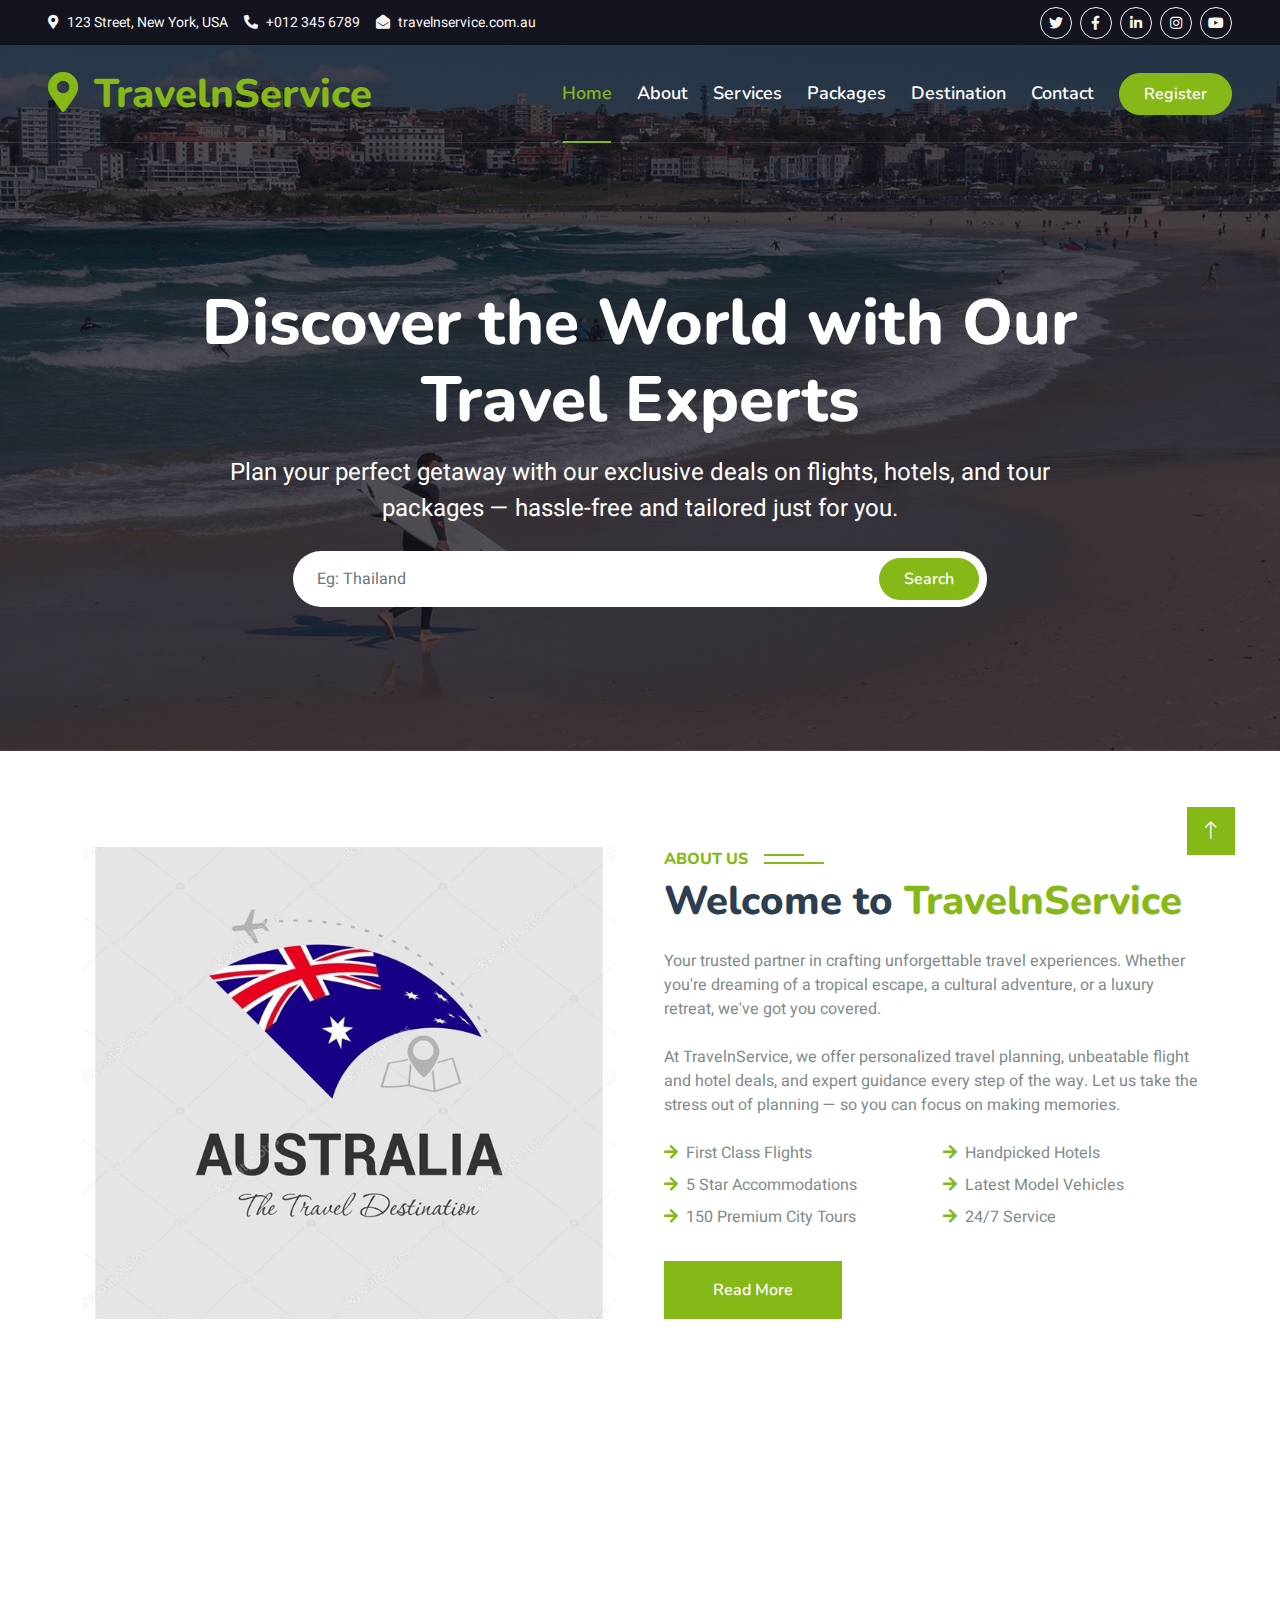
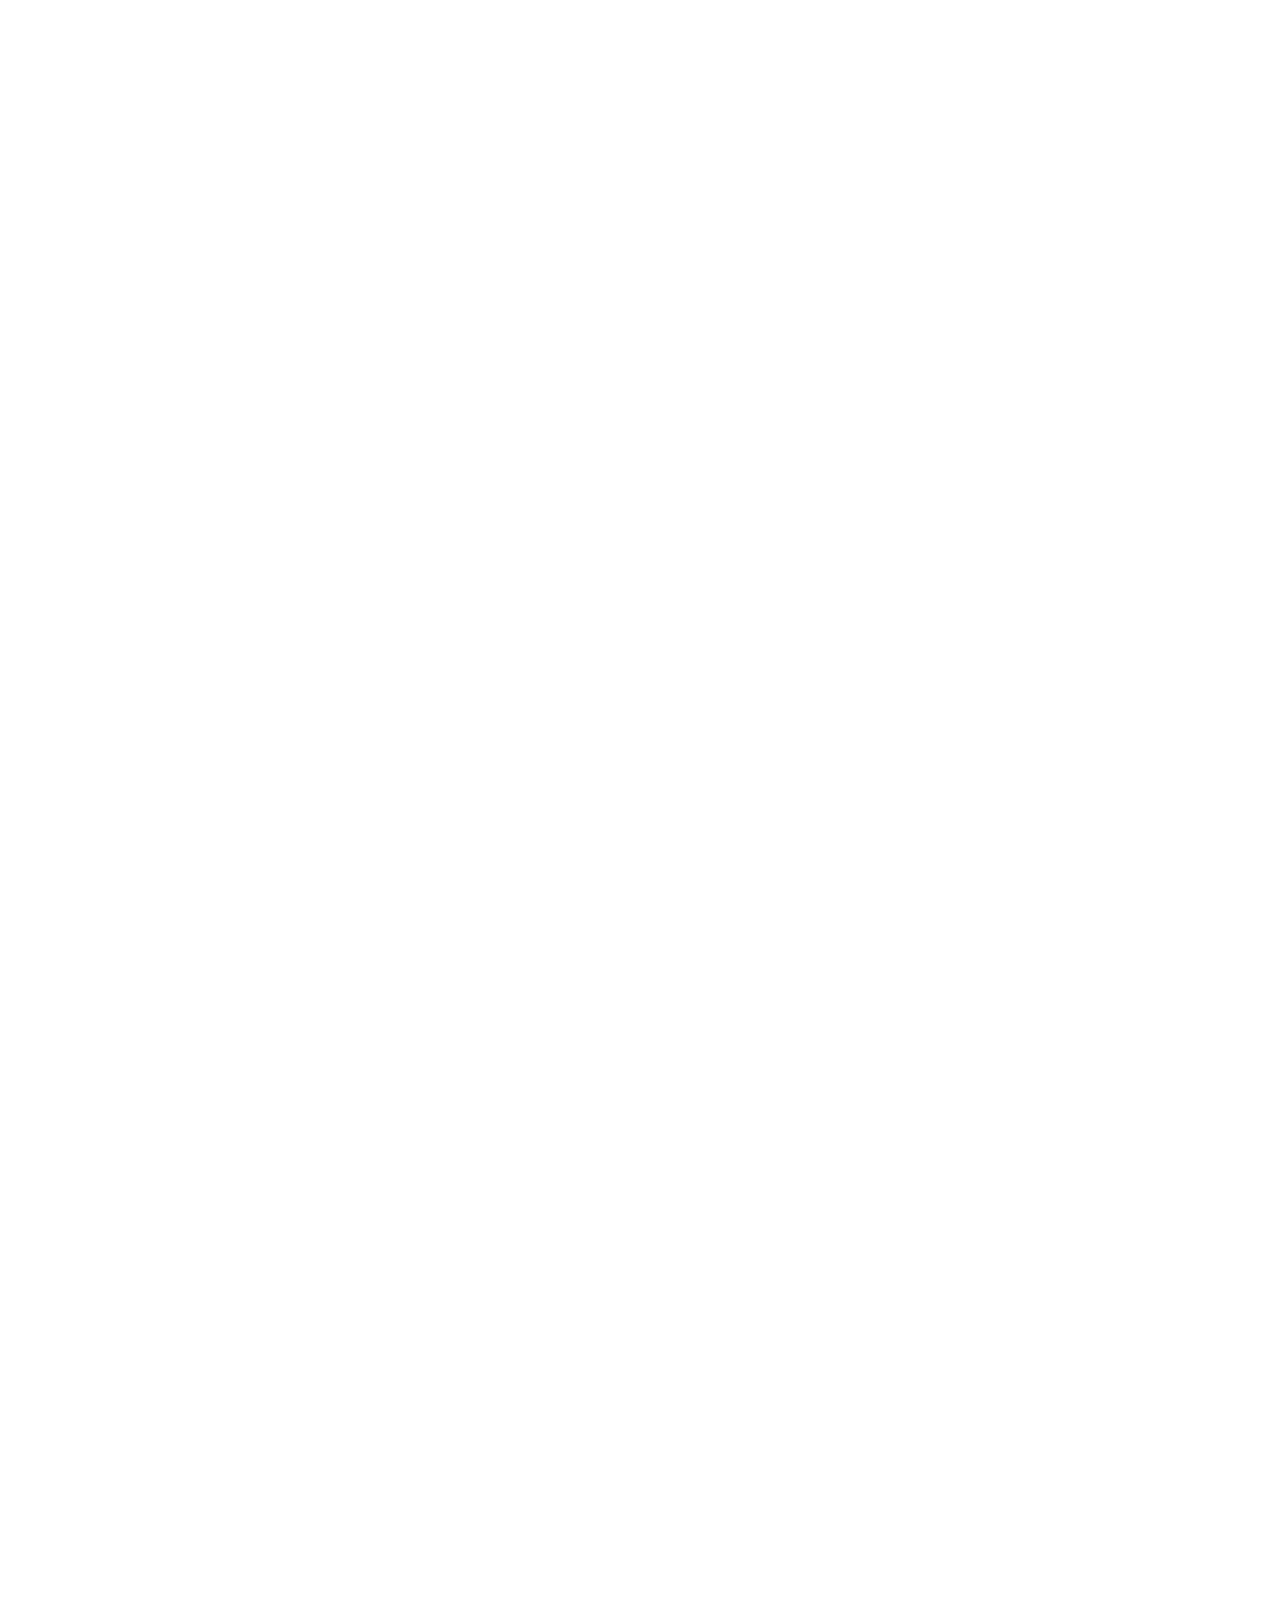
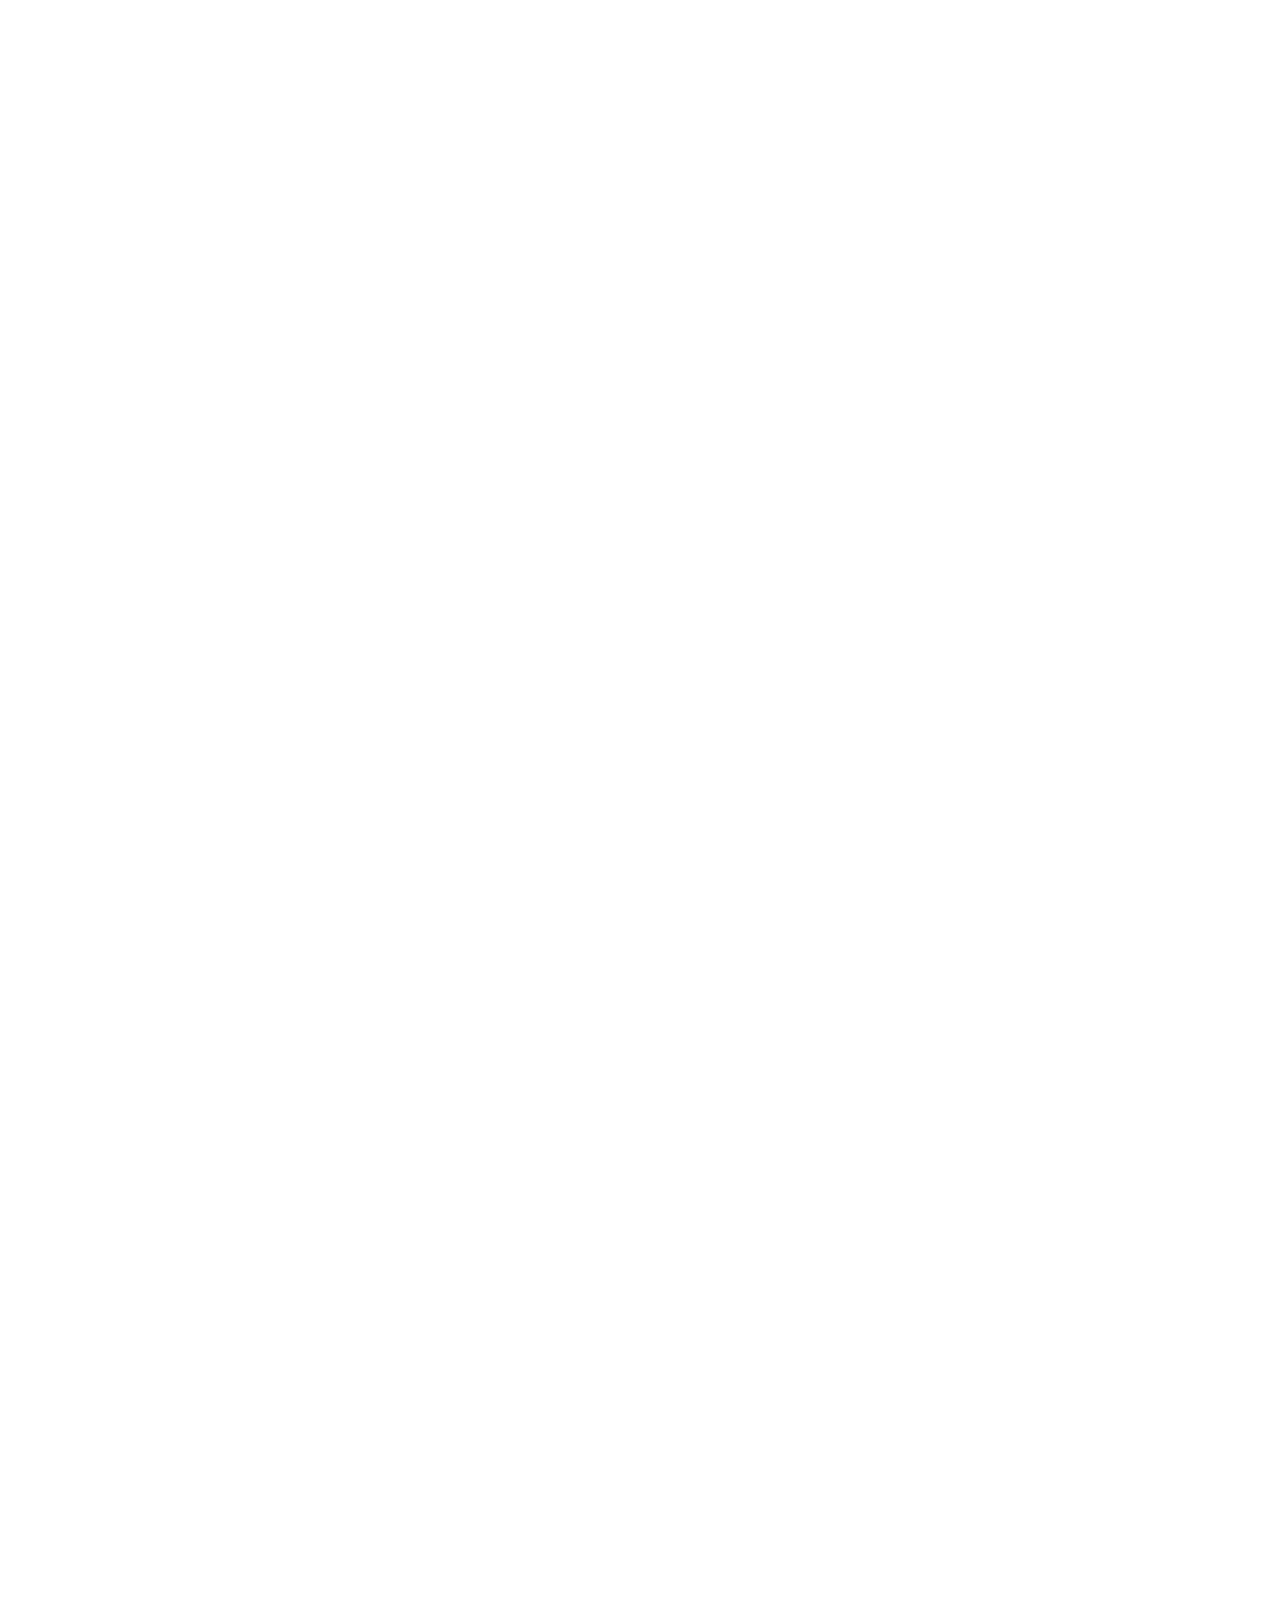
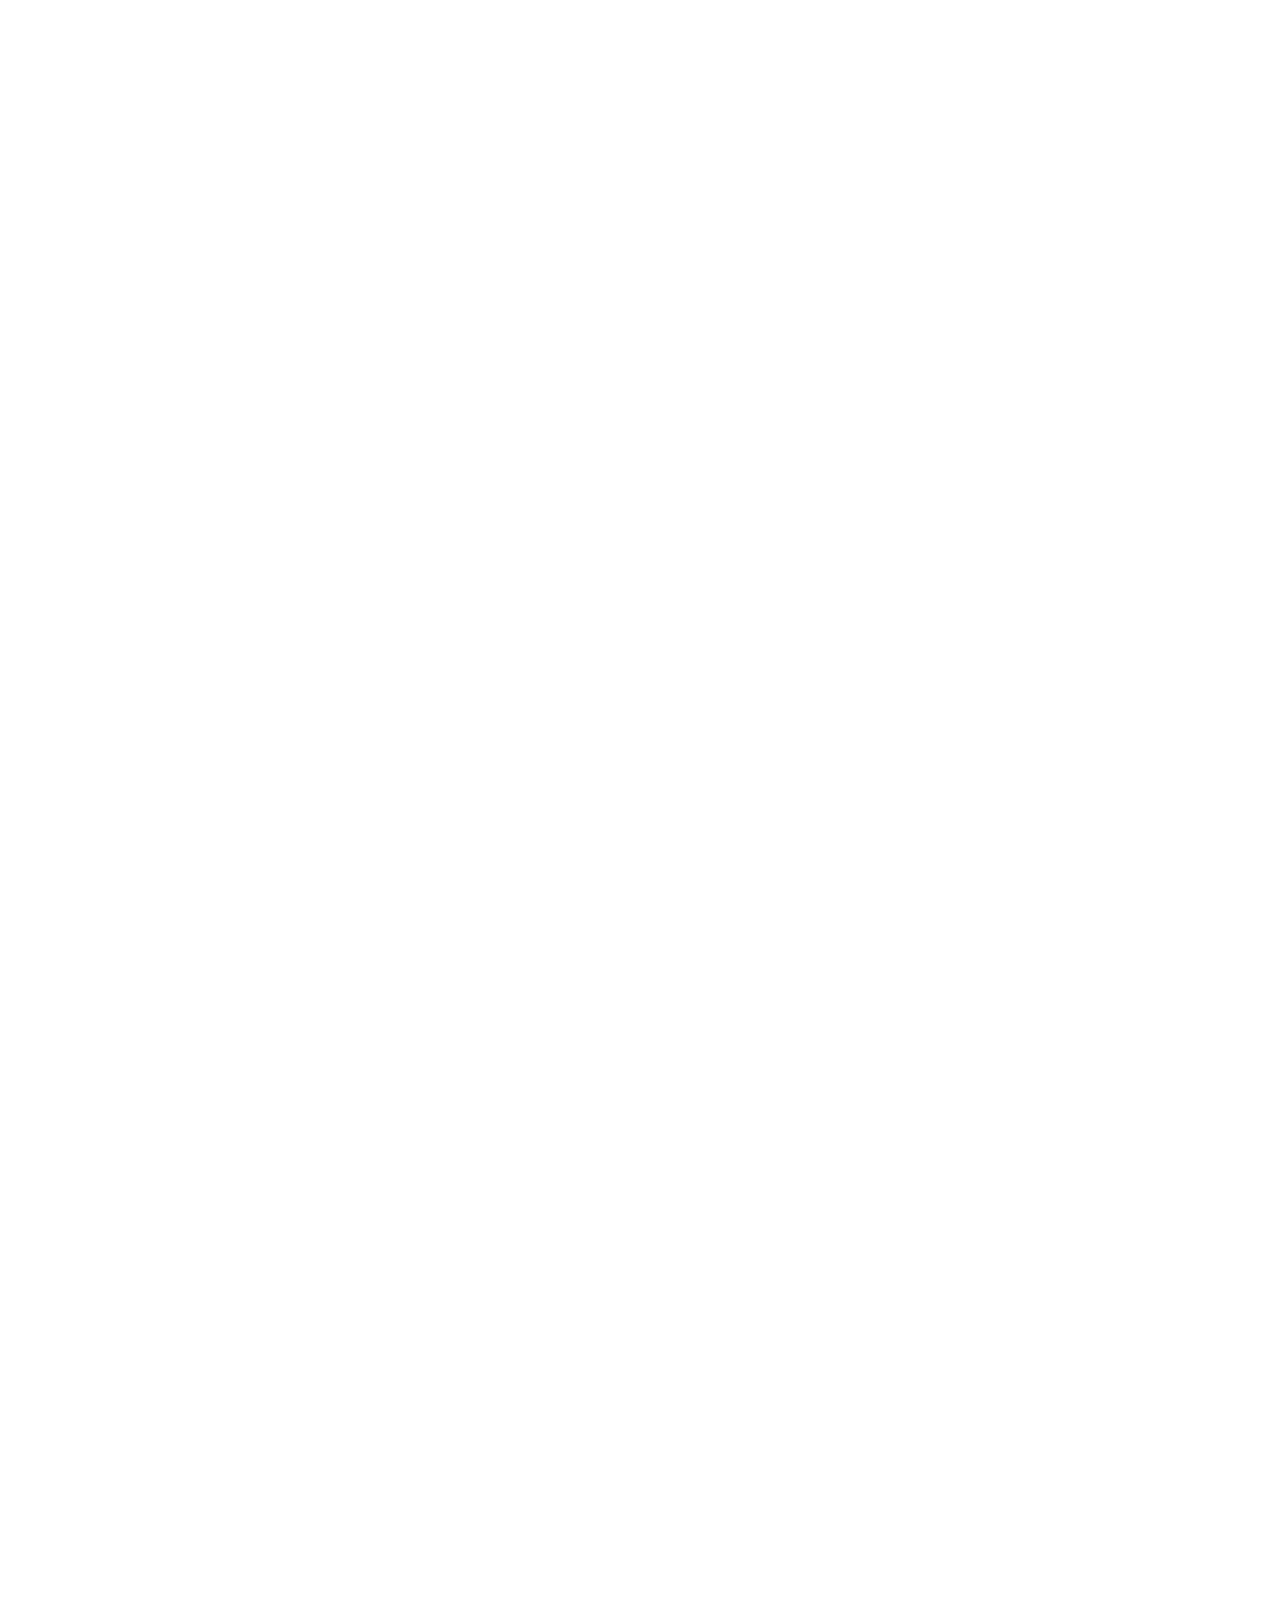
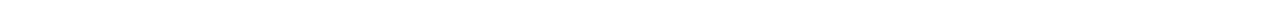
==== index.html @ d1fdcecc "cdode-starter" ====
<!DOCTYPE html>
<html lang="en">

<head>
    <meta charset="utf-8">
    <title>TravelnService - Travel Agency</title>
    <meta content="width=device-width, initial-scale=1.0" name="viewport">
    <meta content="" name="keywords">
    <meta content="" name="description">

    <!-- Favicon -->
    <link href="img/favicon.ico" rel="icon">

    <!-- Google Web Fonts -->
    <link rel="preconnect" href="https://fonts.googleapis.com">
    <link rel="preconnect" href="https://fonts.gstatic.com" crossorigin>
    <link href="https://fonts.googleapis.com/css2?family=Heebo:wght@400;500;600&family=Nunito:wght@600;700;800&display=swap" rel="stylesheet">

    <!-- Icon Font Stylesheet -->
    <link href="https://cdnjs.cloudflare.com/ajax/libs/font-awesome/5.10.0/css/all.min.css" rel="stylesheet">
    <link href="https://cdn.jsdelivr.net/npm/bootstrap-icons@1.4.1/font/bootstrap-icons.css" rel="stylesheet">

    <!-- Libraries Stylesheet -->
    <link href="lib/animate/animate.min.css" rel="stylesheet">
    <link href="lib/owlcarousel/assets/owl.carousel.min.css" rel="stylesheet">
    <link href="lib/tempusdominus/css/tempusdominus-bootstrap-4.min.css" rel="stylesheet" />

    <!-- Customized Bootstrap Stylesheet -->
    <link href="css/bootstrap.min.css" rel="stylesheet">

    <!-- Template Stylesheet -->
    <link href="css/style.css" rel="stylesheet">
</head>

<body>
    <!-- Spinner Start -->
    <div id="spinner" class="show bg-white position-fixed translate-middle w-100 vh-100 top-50 start-50 d-flex align-items-center justify-content-center">
        <div class="spinner-border text-primary" style="width: 3rem; height: 3rem;" role="status">
            <span class="sr-only">Loading...</span>
        </div>
    </div>
    <!-- Spinner End -->


    <!-- Topbar Start -->
    <div class="container-fluid bg-dark px-5 d-none d-lg-block">
        <div class="row gx-0">
            <div class="col-lg-8 text-center text-lg-start mb-2 mb-lg-0">
                <div class="d-inline-flex align-items-center" style="height: 45px;">
                    <small class="me-3 text-light"><i class="fa fa-map-marker-alt me-2"></i>123 Street, New York, USA</small>
                    <small class="me-3 text-light"><i class="fa fa-phone-alt me-2"></i>+012 345 6789</small>
                    <small class="text-light"><i class="fa fa-envelope-open me-2"></i>travelnservice.com.au</small>
                </div>
            </div>
            <div class="col-lg-4 text-center text-lg-end">
                <div class="d-inline-flex align-items-center" style="height: 45px;">
                    <a class="btn btn-sm btn-outline-light btn-sm-square rounded-circle me-2" href=""><i class="fab fa-twitter fw-normal"></i></a>
                    <a class="btn btn-sm btn-outline-light btn-sm-square rounded-circle me-2" href=""><i class="fab fa-facebook-f fw-normal"></i></a>
                    <a class="btn btn-sm btn-outline-light btn-sm-square rounded-circle me-2" href=""><i class="fab fa-linkedin-in fw-normal"></i></a>
                    <a class="btn btn-sm btn-outline-light btn-sm-square rounded-circle me-2" href=""><i class="fab fa-instagram fw-normal"></i></a>
                    <a class="btn btn-sm btn-outline-light btn-sm-square rounded-circle" href=""><i class="fab fa-youtube fw-normal"></i></a>
                </div>
            </div>
        </div>
    </div>
    <!-- Topbar End -->


    <!-- Navbar & Hero Start -->
    <div class="container-fluid position-relative p-0">
        <nav class="navbar navbar-expand-lg navbar-light px-4 px-lg-5 py-3 py-lg-0">
            <a href="" class="navbar-brand p-0">
                <h1 class="text-primary m-0"><i class="fa fa-map-marker-alt me-3"></i>TravelnService</h1>
                <!-- <img src="img/logo.png" alt="Logo"> -->
            </a>
            <button class="navbar-toggler" type="button" data-bs-toggle="collapse" data-bs-target="#navbarCollapse">
                <span class="fa fa-bars"></span>
            </button>
            <div class="collapse navbar-collapse" id="navbarCollapse">
                <div class="navbar-nav ms-auto py-0">
                    <a href="index.html" class="nav-item nav-link active">Home</a>
                    <a href="about.html" class="nav-item nav-link">About</a>
                    <a href="service.html" class="nav-item nav-link">Services</a>
                    <a href="package.html" class="nav-item nav-link">Packages</a>
                    <a href="destination.html" class="nav-item nav-link">Destination</a>


                    <!-- <div class="nav-item dropdown">
                        <a href="#" class="nav-link dropdown-toggle" data-bs-toggle="dropdown">Pages</a>
                        <div class="dropdown-menu m-0">
                            <a href="destination.html" class="dropdown-item">Destination</a>
                            <a href="booking.html" class="dropdown-item">Booking</a>
                            <a href="team.html" class="dropdown-item">Travel Guides</a>
                            <a href="testimonial.html" class="dropdown-item">Testimonial</a>
                            <a href="404.html" class="dropdown-item">404 Page</a>
                        </div>
                    </div> -->
                    <a href="contact.html" class="nav-item nav-link">Contact</a>
                </div>
                <a href="" class="btn btn-primary rounded-pill py-2 px-4">Register</a>
            </div>
        </nav>

        <div class="container-fluid bg-primary py-5 mb-5 hero-header">
            <div class="container py-5">
                <div class="row justify-content-center py-5">
                    <div class="col-lg-10 pt-lg-5 mt-lg-5 text-center">
                        <h1 class="display-3 text-white mb-3 animated slideInDown">Discover the World with Our Travel Experts</h1>
                        <p class="fs-4 text-white mb-4 animated slideInDown">Plan your perfect getaway with our exclusive deals on flights, hotels, and tour packages — hassle-free and tailored just for you.</p>
                        <div class="position-relative w-75 mx-auto animated slideInDown">
                            <input class="form-control border-0 rounded-pill w-100 py-3 ps-4 pe-5" type="text" placeholder="Eg: Thailand">
                            <button type="button" class="btn btn-primary rounded-pill py-2 px-4 position-absolute top-0 end-0 me-2" style="margin-top: 7px;">Search</button>
                        </div>
                    </div>
                </div>
            </div>
        </div>
    </div>
    <!-- Navbar & Hero End -->


    <!-- About Start -->
    <div class="container-xxl py-5">
        <div class="container">
            <div class="row g-5">
                <div class="col-lg-6 wow fadeInUp" data-wow-delay="0.1s" style="min-height: 400px;">
                    <div class="position-relative h-100">
                        <img class="img-fluid position-absolute w-100 h-100" src="img/about.jpg" alt="" style="object-fit: cover;">
                    </div>
                </div>
                <div class="col-lg-6 wow fadeInUp" data-wow-delay="0.3s">
                    <h6 class="section-title bg-white text-start text-primary pe-3">About Us</h6>
                    <h1 class="mb-4">Welcome to <span class="text-primary">TravelnService</span></h1>
                    <p class="mb-4">Your trusted partner in crafting unforgettable travel experiences. Whether you're dreaming of a tropical escape, a cultural adventure, or a luxury retreat, we've got you covered.</p>
                    <p class="mb-4">At TravelnService, we offer personalized travel planning, unbeatable flight and hotel deals, and expert guidance every step of the way. Let us take the stress out of planning — so you can focus on making memories.</p>
                    <div class="row gy-2 gx-4 mb-4">
                        <div class="col-sm-6">
                            <p class="mb-0"><i class="fa fa-arrow-right text-primary me-2"></i>First Class Flights</p>
                        </div>
                        <div class="col-sm-6">
                            <p class="mb-0"><i class="fa fa-arrow-right text-primary me-2"></i>Handpicked Hotels</p>
                        </div>
                        <div class="col-sm-6">
                            <p class="mb-0"><i class="fa fa-arrow-right text-primary me-2"></i>5 Star Accommodations</p>
                        </div>
                        <div class="col-sm-6">
                            <p class="mb-0"><i class="fa fa-arrow-right text-primary me-2"></i>Latest Model Vehicles</p>
                        </div>
                        <div class="col-sm-6">
                            <p class="mb-0"><i class="fa fa-arrow-right text-primary me-2"></i>150 Premium City Tours</p>
                        </div>
                        <div class="col-sm-6">
                            <p class="mb-0"><i class="fa fa-arrow-right text-primary me-2"></i>24/7 Service</p>
                        </div>
                    </div>
                    <a class="btn btn-primary py-3 px-5 mt-2" href="">Read More</a>
                </div>
            </div>
        </div>
    </div>
    <!-- About End -->


    <!-- Service Start -->
    <!-- Service Start -->
<div class="container-xxl py-5">
    <div class="container">
        <div class="text-center wow fadeInUp" data-wow-delay="0.1s">
            <h6 class="section-title bg-white text-center text-primary px-3">Services</h6>
            <h1 class="mb-5">Explore Australia With Us</h1>
        </div>
        <div class="row g-4">
            <div class="col-lg-3 col-sm-6 wow fadeInUp" data-wow-delay="0.1s">
                <div class="service-item rounded pt-3">
                    <div class="p-4">
                        <i class="fa fa-3x fa-map-marker-alt text-primary mb-4"></i>
                        <h5>Australia-Wide Tours</h5>
                        <p>From Sydney to the Outback, explore top Australian attractions with our curated tour packages.</p>
                    </div>
                </div>
            </div>
            <div class="col-lg-3 col-sm-6 wow fadeInUp" data-wow-delay="0.3s">
                <div class="service-item rounded pt-3">
                    <div class="p-4">
                        <i class="fa fa-3x fa-hotel text-primary mb-4"></i>
                        <h5>Hotel Bookings</h5>
                        <p>Book top-rated stays in major cities and scenic regions across Australia at great prices.</p>
                    </div>
                </div>
            </div>
            <div class="col-lg-3 col-sm-6 wow fadeInUp" data-wow-delay="0.5s">
                <div class="service-item rounded pt-3">
                    <div class="p-4">
                        <i class="fa fa-3x fa-user text-primary mb-4"></i>
                        <h5>Local Travel Guides</h5>
                        <p>Get insider tips and discover hidden gems with our friendly and knowledgeable Aussie guides.</p>
                    </div>
                </div>
            </div>
            <div class="col-lg-3 col-sm-6 wow fadeInUp" data-wow-delay="0.7s">
                <div class="service-item rounded pt-3">
                    <div class="p-4">
                        <i class="fa fa-3x fa-calendar-alt text-primary mb-4"></i>
                        <h5>Event & Festival Access</h5>
                        <p>Experience events like Vivid Sydney, Australian Open & local festivals with exclusive access.</p>
                    </div>
                </div>
            </div>
            <div class="col-lg-3 col-sm-6 wow fadeInUp" data-wow-delay="0.1s">
                <div class="service-item rounded pt-3">
                    <div class="p-4">
                        <i class="fa fa-3x fa-plane text-primary mb-4"></i>
                        <h5>Domestic Flights</h5>
                        <p>We help you book affordable and fast flights between Australian cities and regions.</p>
                    </div>
                </div>
            </div>
            <div class="col-lg-3 col-sm-6 wow fadeInUp" data-wow-delay="0.3s">
                <div class="service-item rounded pt-3">
                    <div class="p-4">
                        <i class="fa fa-3x fa-car text-primary mb-4"></i>
                        <h5>Car & Camper Rentals</h5>
                        <p>Hit the road with reliable vehicle rentals—ideal for exploring the Great Ocean Road or Red Centre.</p>
                    </div>
                </div>
            </div>
            <div class="col-lg-3 col-sm-6 wow fadeInUp" data-wow-delay="0.5s">
                <div class="service-item rounded pt-3">
                    <div class="p-4">
                        <i class="fa fa-3x fa-umbrella-beach text-primary mb-4"></i>
                        <h5>Beach & Adventure Trips</h5>
                        <p>Surf in Bondi, snorkel the Great Barrier Reef, or hike through Tasmania—adventure awaits!</p>
                    </div>
                </div>
            </div>
            <div class="col-lg-3 col-sm-6 wow fadeInUp" data-wow-delay="0.7s">
                <div class="service-item rounded pt-3">
                    <div class="p-4">
                        <i class="fa fa-3x fa-passport text-primary mb-4"></i>
                        <h5>Visa Assistance</h5>
                        <p>We help international travelers with visa support, documentation, and travel insurance.</p>
                    </div>
                </div>
            </div>
        </div>
    </div>
</div>
<!-- Service End -->



    <!-- Destination Start -->
    <div class="container-xxl py-5 destination">
        <div class="container">
            <div class="text-center wow fadeInUp" data-wow-delay="0.1s">
                <h6 class="section-title bg-white text-center text-primary px-3">Destination</h6>
                <h1 class="mb-5">Popular Destination</h1>
            </div>
            <div class="row g-3">
                <div class="col-lg-7 col-md-6">
                    <div class="row g-3">
                        <div class="col-lg-12 col-md-12 wow zoomIn" data-wow-delay="0.1s">
                            <a class="position-relative d-block overflow-hidden" href="">
                                <img class="img-fluid" src="img/destination-1.jpg" alt="">
                                <div class="bg-white text-danger fw-bold position-absolute top-0 start-0 m-3 py-1 px-2">30% OFF</div>
                                <div class="bg-white text-primary fw-bold position-absolute bottom-0 end-0 m-3 py-1 px-2">Sydney</div>
                            </a>
                        </div>
                        <div class="col-lg-6 col-md-12 wow zoomIn" data-wow-delay="0.3s">
                            <a class="position-relative d-block overflow-hidden" href="">
                                <img class="img-fluid" src="img/destination-2.jpg" alt="">
                                <div class="bg-white text-danger fw-bold position-absolute top-0 start-0 m-3 py-1 px-2">25% OFF</div>
                                <div class="bg-white text-primary fw-bold position-absolute bottom-0 end-0 m-3 py-1 px-2">Malaysia</div>
                            </a>
                        </div>
                        <div class="col-lg-6 col-md-12 wow zoomIn" data-wow-delay="0.5s">
                            <a class="position-relative d-block overflow-hidden" href="">
                                <img class="img-fluid" src="img/destination-3.jpg" alt="">
                                <div class="bg-white text-danger fw-bold position-absolute top-0 start-0 m-3 py-1 px-2">35% OFF</div>
                                <div class="bg-white text-primary fw-bold position-absolute bottom-0 end-0 m-3 py-1 px-2">Australia</div>
                            </a>
                        </div>
                    </div>
                </div>
                <div class="col-lg-5 col-md-6 wow zoomIn" data-wow-delay="0.7s" style="min-height: 350px;">
                    <a class="position-relative d-block h-100 overflow-hidden" href="">
                        <img class="img-fluid position-absolute w-100 h-100" src="img/destination-4.jpg" alt="" style="object-fit: cover;">
                        <div class="bg-white text-danger fw-bold position-absolute top-0 start-0 m-3 py-1 px-2">20% OFF</div>
                        <div class="bg-white text-primary fw-bold position-absolute bottom-0 end-0 m-3 py-1 px-2">Melbourne</div>
                    </a>
                </div>
            </div>
        </div>
    </div>
    <!-- Destination Start -->


   <!-- Package Start -->
<div class="container-xxl py-5">
    <div class="container">
        <div class="text-center wow fadeInUp" data-wow-delay="0.1s">
            <h6 class="section-title bg-white text-center text-primary px-3">Packages</h6>
            <h1 class="mb-5">Top Australian Travel Packages</h1>
        </div>
        <div class="row g-4 justify-content-center">
            <!-- Sydney City Escape -->
            <div class="col-lg-4 col-md-6 wow fadeInUp" data-wow-delay="0.1s">
                <div class="package-item">
                    <div class="overflow-hidden">
                        <img class="img-fluid" src="img/sydney.jpg" alt="Sydney City Escape">
                    </div>
                    <div class="d-flex border-bottom">
                        <small class="flex-fill text-center border-end py-2"><i class="fa fa-map-marker-alt text-primary me-2"></i>Sydney</small>
                        <small class="flex-fill text-center border-end py-2"><i class="fa fa-calendar-alt text-primary me-2"></i>4 days</small>
                        <small class="flex-fill text-center py-2"><i class="fa fa-user text-primary me-2"></i>2 Person</small>
                    </div>
                    <div class="text-center p-4">
                        <h3 class="mb-0">$499.00</h3>
                        <div class="mb-3">
                            <small class="fa fa-star text-primary"></small>
                            <small class="fa fa-star text-primary"></small>
                            <small class="fa fa-star text-primary"></small>
                            <small class="fa fa-star text-primary"></small>
                            <small class="fa fa-star-half-alt text-primary"></small>
                        </div>
                        <p>Discover Sydney’s famous Opera House, Harbour Bridge, and Bondi Beach with our guided city escape.</p>
                        <div class="d-flex justify-content-center mb-2">
                            <a href="#" class="btn btn-sm btn-primary px-3 border-end" style="border-radius: 30px 0 0 30px;">Read More</a>
                            <a href="#" class="btn btn-sm btn-primary px-3" style="border-radius: 0 30px 30px 0;">Book Now</a>
                        </div>
                    </div>
                </div>
            </div>

            <!-- Great Barrier Reef Adventure -->
            <div class="col-lg-4 col-md-6 wow fadeInUp" data-wow-delay="0.3s">
                <div class="package-item">
                    <div class="overflow-hidden">
                        <img class="img-fluid" src="img/great-barrier-reef.jpg" alt="Great Barrier Reef">
                    </div>
                    <div class="d-flex border-bottom">
                        <small class="flex-fill text-center border-end py-2"><i class="fa fa-map-marker-alt text-primary me-2"></i>Great Barrier Reef</small>
                        <small class="flex-fill text-center border-end py-2"><i class="fa fa-calendar-alt text-primary me-2"></i>3 days</small>
                        <small class="flex-fill text-center py-2"><i class="fa fa-user text-primary me-2"></i>2 Person</small>
                    </div>
                    <div class="text-center p-4">
                        <h3 class="mb-0">$599.00</h3>
                        <div class="mb-3">
                            <small class="fa fa-star text-primary"></small>
                            <small class="fa fa-star text-primary"></small>
                            <small class="fa fa-star text-primary"></small>
                            <small class="fa fa-star text-primary"></small>
                            <small class="fa fa-star text-primary"></small>
                        </div>
                        <p>Snorkel or dive in the world’s largest coral reef system with crystal-clear waters and vibrant marine life.</p>
                        <div class="d-flex justify-content-center mb-2">
                            <a href="#" class="btn btn-sm btn-primary px-3 border-end" style="border-radius: 30px 0 0 30px;">Read More</a>
                            <a href="#" class="btn btn-sm btn-primary px-3" style="border-radius: 0 30px 30px 0;">Book Now</a>
                        </div>
                    </div>
                </div>
            </div>

            <!-- Outback & Uluru Experience -->
            <div class="col-lg-4 col-md-6 wow fadeInUp" data-wow-delay="0.5s">
                <div class="package-item">
                    <div class="overflow-hidden">
                        <img class="img-fluid" src="img/uluru.jpg" alt="Uluru Outback Tour">
                    </div>
                    <div class="d-flex border-bottom">
                        <small class="flex-fill text-center border-end py-2"><i class="fa fa-map-marker-alt text-primary me-2"></i>Uluru</small>
                        <small class="flex-fill text-center border-end py-2"><i class="fa fa-calendar-alt text-primary me-2"></i>5 days</small>
                        <small class="flex-fill text-center py-2"><i class="fa fa-user text-primary me-2"></i>2 Person</small>
                    </div>
                    <div class="text-center p-4">
                        <h3 class="mb-0">$749.00</h3>
                        <div class="mb-3">
                            <small class="fa fa-star text-primary"></small>
                            <small class="fa fa-star text-primary"></small>
                            <small class="fa fa-star text-primary"></small>
                            <small class="fa fa-star text-primary"></small>
                            <small class="fa fa-star-half-alt text-primary"></small>
                        </div>
                        <p>Immerse yourself in Indigenous culture and witness the breathtaking beauty of Uluru in the Red Centre.</p>
                        <div class="d-flex justify-content-center mb-2">
                            <a href="#" class="btn btn-sm btn-primary px-3 border-end" style="border-radius: 30px 0 0 30px;">Read More</a>
                            <a href="#" class="btn btn-sm btn-primary px-3" style="border-radius: 0 30px 30px 0;">Book Now</a>
                        </div>
                    </div>
                </div>
            </div>
        </div>
    </div>
</div>
<!-- Package End -->



    <!-- Booking Start -->
    <div class="container-xxl py-5 wow fadeInUp" data-wow-delay="0.1s">
        <div class="container">
            <div class="booking p-5">
                <div class="row g-5 align-items-center">
                    <div class="col-md-6 text-white">
                        <h6 class="text-white text-uppercase">Booking</h6>
                        <h1 class="text-white mb-4">Plan Your Australian Getaway</h1>
                        <p class="mb-4">Explore the best of Australia with custom tour packages designed for every traveler. From the iconic Sydney Harbour to the natural wonders of Uluru and the Great Barrier Reef, we've got your next adventure covered.</p>
                        <p class="mb-4">Secure your trip online in just a few clicks. Whether you're looking for a romantic escape, a family holiday, or an adventure-filled vacation, AirlinesFareFinder makes it easy to book your dream getaway.</p>
                        <a class="btn btn-outline-light py-3 px-5 mt-2" href="">Learn More</a>
                    </div>
                    <div class="col-md-6">
                        <h1 class="text-white mb-4">Book A Tour</h1>
                        <form>
                            <div class="row g-3">
                                <div class="col-md-6">
                                    <div class="form-floating">
                                        <input type="text" class="form-control bg-transparent" id="name" placeholder="Your Name">
                                        <label for="name">Your Name</label>
                                    </div>
                                </div>
                                <div class="col-md-6">
                                    <div class="form-floating">
                                        <input type="email" class="form-control bg-transparent" id="email" placeholder="Your Email">
                                        <label for="email">Your Email</label>
                                    </div>
                                </div>
                                <div class="col-md-6">
                                    <div class="form-floating date" id="date3" data-target-input="nearest">
                                        <input type="text" class="form-control bg-transparent datetimepicker-input" id="datetime" placeholder="Preferred Date" data-target="#date3" data-toggle="datetimepicker" />
                                        <label for="datetime">Preferred Date</label>
                                    </div>
                                </div>
                                <div class="col-md-6">
                                    <div class="form-floating">
                                        <select class="form-select bg-transparent" id="select1">
                                            <option value="1">Sydney City Escape</option>
                                            <option value="2">Great Barrier Reef Tour</option>
                                            <option value="3">Uluru Outback Experience</option>
                                        </select>
                                        <label for="select1">Select Package</label>
                                    </div>
                                </div>
                                <div class="col-12">
                                    <div class="form-floating">
                                        <textarea class="form-control bg-transparent" placeholder="Special Requests" id="message" style="height: 100px"></textarea>
                                        <label for="message">Special Requests</label>
                                    </div>
                                </div>
                                <div class="col-12">
                                    <button class="btn btn-outline-light w-100 py-3" type="submit">Book Now</button>
                                </div>
                            </div>
                        </form>
                    </div>
                </div>
            </div>
        </div>
    </div>
    
    <!-- Booking Start -->


    <!-- Process Start -->
    <div class="container-xxl py-5">
        <div class="container">
            <div class="text-center pb-4 wow fadeInUp" data-wow-delay="0.1s">
                <h6 class="section-title bg-white text-center text-primary px-3">Process</h6>
                <h1 class="mb-5">3 Easy Steps with TravelnService</h1>
            </div>
            <div class="row gy-5 gx-4 justify-content-center">
                <div class="col-lg-4 col-sm-6 text-center pt-4 wow fadeInUp" data-wow-delay="0.1s">
                    <div class="position-relative border border-primary pt-5 pb-4 px-4">
                        <div class="d-inline-flex align-items-center justify-content-center bg-primary rounded-circle position-absolute top-0 start-50 translate-middle shadow" style="width: 100px; height: 100px;">
                            <i class="fa fa-map-marked-alt fa-3x text-white"></i>
                        </div>
                        <h5 class="mt-4">Choose Your Destination</h5>
                        <hr class="w-25 mx-auto bg-primary mb-1">
                        <hr class="w-50 mx-auto bg-primary mt-0">
                        <p class="mb-0">Explore our top packages to Australian spots like Sydney, Melbourne, and beyond—tailored for every traveler.</p>
                    </div>
                </div>
                <div class="col-lg-4 col-sm-6 text-center pt-4 wow fadeInUp" data-wow-delay="0.3s">
                    <div class="position-relative border border-primary pt-5 pb-4 px-4">
                        <div class="d-inline-flex align-items-center justify-content-center bg-primary rounded-circle position-absolute top-0 start-50 translate-middle shadow" style="width: 100px; height: 100px;">
                            <i class="fa fa-credit-card fa-3x text-white"></i>
                        </div>
                        <h5 class="mt-4">Confirm & Pay</h5>
                        <hr class="w-25 mx-auto bg-primary mb-1">
                        <hr class="w-50 mx-auto bg-primary mt-0">
                        <p class="mb-0">Easily confirm your trip and pay online with our secure system. TravelnService offers a smooth, stress-free booking experience.</p>
                    </div>
                </div>
                <div class="col-lg-4 col-sm-6 text-center pt-4 wow fadeInUp" data-wow-delay="0.5s">
                    <div class="position-relative border border-primary pt-5 pb-4 px-4">
                        <div class="d-inline-flex align-items-center justify-content-center bg-primary rounded-circle position-absolute top-0 start-50 translate-middle shadow" style="width: 100px; height: 100px;">
                            <i class="fa fa-plane-departure fa-3x text-white"></i>
                        </div>
                        <h5 class="mt-4">Get Ready to Travel</h5>
                        <hr class="w-25 mx-auto bg-primary mb-1">
                        <hr class="w-50 mx-auto bg-primary mt-0">
                        <p class="mb-0">Pack your bags and take off with confidence! TravelnService is with you from departure to destination.</p>
                    </div>
                </div>
            </div>
        </div>
    </div>
    
    <!-- Process Start -->


    <!-- Team Start -->
    <div class="container-xxl py-5">
        <div class="container">
            <div class="text-center wow fadeInUp" data-wow-delay="0.1s">
                <h6 class="section-title bg-white text-center text-primary px-3">Travel Guide</h6>
                <h1 class="mb-5">Meet Our Guide</h1>
            </div>
            <div class="row g-4">
                <div class="col-lg-3 col-md-6 wow fadeInUp" data-wow-delay="0.1s">
                    <div class="team-item">
                        <div class="overflow-hidden">
                            <img class="img-fluid" src="img/team-1.jpg" alt="">
                        </div>
                        <div class="position-relative d-flex justify-content-center" style="margin-top: -19px;">
                            <a class="btn btn-square mx-1" href=""><i class="fab fa-facebook-f"></i></a>
                            <a class="btn btn-square mx-1" href=""><i class="fab fa-twitter"></i></a>
                            <a class="btn btn-square mx-1" href=""><i class="fab fa-instagram"></i></a>
                        </div>
                        <div class="text-center p-4">
                            <h5 class="mb-0">Full Name</h5>
                            <small>Designation</small>
                        </div>
                    </div>
                </div>
                <div class="col-lg-3 col-md-6 wow fadeInUp" data-wow-delay="0.3s">
                    <div class="team-item">
                        <div class="overflow-hidden">
                            <img class="img-fluid" src="img/team-2.jpg" alt="">
                        </div>
                        <div class="position-relative d-flex justify-content-center" style="margin-top: -19px;">
                            <a class="btn btn-square mx-1" href=""><i class="fab fa-facebook-f"></i></a>
                            <a class="btn btn-square mx-1" href=""><i class="fab fa-twitter"></i></a>
                            <a class="btn btn-square mx-1" href=""><i class="fab fa-instagram"></i></a>
                        </div>
                        <div class="text-center p-4">
                            <h5 class="mb-0">Full Name</h5>
                            <small>Designation</small>
                        </div>
                    </div>
                </div>
                <div class="col-lg-3 col-md-6 wow fadeInUp" data-wow-delay="0.5s">
                    <div class="team-item">
                        <div class="overflow-hidden">
                            <img class="img-fluid" src="img/team-3.jpg" alt="">
                        </div>
                        <div class="position-relative d-flex justify-content-center" style="margin-top: -19px;">
                            <a class="btn btn-square mx-1" href=""><i class="fab fa-facebook-f"></i></a>
                            <a class="btn btn-square mx-1" href=""><i class="fab fa-twitter"></i></a>
                            <a class="btn btn-square mx-1" href=""><i class="fab fa-instagram"></i></a>
                        </div>
                        <div class="text-center p-4">
                            <h5 class="mb-0">Full Name</h5>
                            <small>Designation</small>
                        </div>
                    </div>
                </div>
                <div class="col-lg-3 col-md-6 wow fadeInUp" data-wow-delay="0.7s">
                    <div class="team-item">
                        <div class="overflow-hidden">
                            <img class="img-fluid" src="img/team-4.jpg" alt="">
                        </div>
                        <div class="position-relative d-flex justify-content-center" style="margin-top: -19px;">
                            <a class="btn btn-square mx-1" href=""><i class="fab fa-facebook-f"></i></a>
                            <a class="btn btn-square mx-1" href=""><i class="fab fa-twitter"></i></a>
                            <a class="btn btn-square mx-1" href=""><i class="fab fa-instagram"></i></a>
                        </div>
                        <div class="text-center p-4">
                            <h5 class="mb-0">Full Name</h5>
                            <small>Designation</small>
                        </div>
                    </div>
                </div>
            </div>
        </div>
    </div>
    <!-- Team End -->


    <!-- Testimonial Start -->
    <div class="container-xxl py-5 wow fadeInUp" data-wow-delay="0.1s">
        <div class="container">
            <div class="text-center">
                <h6 class="section-title bg-white text-center text-primary px-3">Testimonial</h6>
                <h1 class="mb-5">Our Clients Say!!!</h1>
            </div>
            <div class="owl-carousel testimonial-carousel position-relative">
                <div class="testimonial-item bg-white text-center border p-4">
                    <img class="bg-white rounded-circle shadow p-1 mx-auto mb-3" src="img/testimonial-1.jpg" style="width: 80px; height: 80px;">
                    <h5 class="mb-0">Emily Smith</h5>
                    <p>Sydney, Australia</p>
                    <p class="mb-0">TravelnService made my Melbourne getaway stress-free and affordable. Booking was quick, and the support was top-notch!</p>
                </div>
                <div class="testimonial-item bg-white text-center border p-4">
                    <img class="bg-white rounded-circle shadow p-1 mx-auto mb-3" src="img/testimonial-2.jpg" style="width: 80px; height: 80px;">
                    <h5 class="mb-0">Liam Johnson</h5>
                    <p>Brisbane, Australia</p>
                    <p class="mt-2 mb-0">Highly recommend TravelnService! Found great flight deals to Perth and their package options were super flexible.</p>
                </div>
                <div class="testimonial-item bg-white text-center border p-4">
                    <img class="bg-white rounded-circle shadow p-1 mx-auto mb-3" src="img/testimonial-3.jpg" style="width: 80px; height: 80px;">
                    <h5 class="mb-0">Sophie Nguyen</h5>
                    <p>Melbourne, Australia</p>
                    <p class="mt-2 mb-0">Amazing experience with TravelnService. Everything from flights to tours was well organized. I’ll be booking again!</p>
                </div>
                <div class="testimonial-item bg-white text-center border p-4">
                    <img class="bg-white rounded-circle shadow p-1 mx-auto mb-3" src="img/testimonial-4.jpg" style="width: 80px; height: 80px;">
                    <h5 class="mb-0">Daniel Lee</h5>
                    <p>Adelaide, Australia</p>
                    <p class="mt-2 mb-0">Thanks to TravelnService, our trip to the Gold Coast was unforgettable. Smooth process and great customer care.</p>
                </div>
            </div>
        </div>
    </div>
    
    <!-- Testimonial End -->
        

    <!-- Footer Start -->
    <div class="container-fluid bg-dark text-light footer pt-5 mt-5 wow fadeIn" data-wow-delay="0.1s">
        <div class="container py-5">
            <div class="row g-5">
                <div class="col-lg-3 col-md-6">
                    <h4 class="text-white mb-3">Company</h4>
                    <a class="btn btn-link" href="">About Us</a>
                    <a class="btn btn-link" href="">Contact Us</a>
                    <a class="btn btn-link" href="">Privacy Policy</a>
                    <a class="btn btn-link" href="">Terms & Condition</a>
                    <a class="btn btn-link" href="">FAQs & Help</a>
                </div>
                <div class="col-lg-3 col-md-6">
                    <h4 class="text-white mb-3">Contact</h4>
                    <p class="mb-2"><i class="fa fa-map-marker-alt me-3"></i>123 Street, New York, USA</p>
                    <p class="mb-2"><i class="fa fa-phone-alt me-3"></i>+012 345 67890</p>
                    <p class="mb-2"><i class="fa fa-envelope me-3"></i>travelnservice.com.au</p>
                    <div class="d-flex pt-2">
                        <a class="btn btn-outline-light btn-social" href=""><i class="fab fa-twitter"></i></a>
                        <a class="btn btn-outline-light btn-social" href=""><i class="fab fa-facebook-f"></i></a>
                        <a class="btn btn-outline-light btn-social" href=""><i class="fab fa-youtube"></i></a>
                        <a class="btn btn-outline-light btn-social" href=""><i class="fab fa-linkedin-in"></i></a>
                    </div>
                </div>
                <div class="col-lg-3 col-md-6">
                    <h4 class="text-white mb-3">Gallery</h4>
                    <div class="row g-2 pt-2">
                        <div class="col-4">
                            <img class="img-fluid bg-light p-1" src="img/package-1.jpg" alt="">
                        </div>
                        <div class="col-4">
                            <img class="img-fluid bg-light p-1" src="img/package-2.jpg" alt="">
                        </div>
                        <div class="col-4">
                            <img class="img-fluid bg-light p-1" src="img/package-3.jpg" alt="">
                        </div>
                        <div class="col-4">
                            <img class="img-fluid bg-light p-1" src="img/package-2.jpg" alt="">
                        </div>
                        <div class="col-4">
                            <img class="img-fluid bg-light p-1" src="img/package-3.jpg" alt="">
                        </div>
                        <div class="col-4">
                            <img class="img-fluid bg-light p-1" src="img/package-1.jpg" alt="">
                        </div>
                    </div>
                </div>
                <div class="col-lg-3 col-md-6">
                    <h4 class="text-white mb-3">Newsletter</h4>
                    <p>Dolor amet sit justo amet elitr clita ipsum elitr est.</p>
                    <div class="position-relative mx-auto" style="max-width: 400px;">
                        <input class="form-control border-primary w-100 py-3 ps-4 pe-5" type="text" placeholder="Your email">
                        <button type="button" class="btn btn-primary py-2 position-absolute top-0 end-0 mt-2 me-2">SignUp</button>
                    </div>
                </div>
            </div>
        </div>
        <div class="container">
            <div class="copyright">
                <div class="row">
                    <div class="col-md-6 text-center text-md-start mb-3 mb-md-0">
                        &copy; <a class="border-bottom" href="#">travelnservice.com.au

                        </a>, All Right Reserved.

                        <!--/*** This template is free as long as you keep the footer author’s credit link/attribution link/backlink. If you'd like to use the template without the footer author’s credit link/attribution link/backlink, you can purchase the Credit Removal License from "https://htmlcodex.com/credit-removal". Thank you for your support. ***/-->
                        <!-- Designed By <a class="border-bottom" href="https://htmlcodex.com">HTML Codex</a> -->
                    </div>
                    <div class="col-md-6 text-center text-md-end">
                        <div class="footer-menu">
                            <a href="">Home</a>
                            <a href="">Cookies</a>
                            <a href="">Help</a>
                            <a href="">FQAs</a>
                        </div>
                    </div>
                </div>
            </div>
        </div>
    </div>
    <!-- Footer End -->


    <!-- Back to Top -->
    <a href="#" class="btn btn-lg btn-primary btn-lg-square back-to-top"><i class="bi bi-arrow-up"></i></a>


    <!-- JavaScript Libraries -->
    <script src="https://code.jquery.com/jquery-3.4.1.min.js"></script>
    <script src="https://cdn.jsdelivr.net/npm/bootstrap@5.0.0/dist/js/bootstrap.bundle.min.js"></script>
    <script src="lib/wow/wow.min.js"></script>
    <script src="lib/easing/easing.min.js"></script>
    <script src="lib/waypoints/waypoints.min.js"></script>
    <script src="lib/owlcarousel/owl.carousel.min.js"></script>
    <script src="lib/tempusdominus/js/moment.min.js"></script>
    <script src="lib/tempusdominus/js/moment-timezone.min.js"></script>
    <script src="lib/tempusdominus/js/tempusdominus-bootstrap-4.min.js"></script>

    <!-- Template Javascript -->
    <script src="js/main.js"></script>
</body>

</html>
---- css/style.css ----
/********** Template CSS **********/
:root {
    --primary: #86B817;
    --secondary: #FE8800;
    --light: #F5F5F5;
    --dark: #14141F;
}

.fw-medium {
    font-weight: 600 !important;
}

.fw-semi-bold {
    font-weight: 700 !important;
}

.back-to-top {
    position: fixed;
    display: none;
    right: 45px;
    bottom: 45px;
    z-index: 99;
}


/*** Spinner ***/
#spinner {
    opacity: 0;
    visibility: hidden;
    transition: opacity .5s ease-out, visibility 0s linear .5s;
    z-index: 99999;
}

#spinner.show {
    transition: opacity .5s ease-out, visibility 0s linear 0s;
    visibility: visible;
    opacity: 1;
}


/*** Button ***/
.btn {
    font-family: 'Nunito', sans-serif;
    font-weight: 600;
    transition: .5s;
}

.btn.btn-primary,
.btn.btn-secondary {
    color: #FFFFFF;
}

.btn-square {
    width: 38px;
    height: 38px;
}

.btn-sm-square {
    width: 32px;
    height: 32px;
}

.btn-lg-square {
    width: 48px;
    height: 48px;
}

.btn-square,
.btn-sm-square,
.btn-lg-square {
    padding: 0;
    display: flex;
    align-items: center;
    justify-content: center;
    font-weight: normal;
    border-radius: 0px;
}


/*** Navbar ***/
.navbar-light .navbar-nav .nav-link {
    font-family: 'Nunito', sans-serif;
    position: relative;
    margin-right: 25px;
    padding: 35px 0;
    color: #FFFFFF !important;
    font-size: 18px;
    font-weight: 600;
    outline: none;
    transition: .5s;
}

.sticky-top.navbar-light .navbar-nav .nav-link {
    padding: 20px 0;
    color: var(--dark) !important;
}

.navbar-light .navbar-nav .nav-link:hover,
.navbar-light .navbar-nav .nav-link.active {
    color: var(--primary) !important;
}

.navbar-light .navbar-brand img {
    max-height: 60px;
    transition: .5s;
}

.sticky-top.navbar-light .navbar-brand img {
    max-height: 45px;
}

@media (max-width: 991.98px) {
    .sticky-top.navbar-light {
        position: relative;
        background: #FFFFFF;
    }

    .navbar-light .navbar-collapse {
        margin-top: 15px;
        border-top: 1px solid #DDDDDD;
    }

    .navbar-light .navbar-nav .nav-link,
    .sticky-top.navbar-light .navbar-nav .nav-link {
        padding: 10px 0;
        margin-left: 0;
        color: var(--dark) !important;
    }

    .navbar-light .navbar-brand img {
        max-height: 45px;
    }
}

@media (min-width: 992px) {
    .navbar-light {
        position: absolute;
        width: 100%;
        top: 0;
        left: 0;
        border-bottom: 1px solid rgba(256, 256, 256, .1);
        z-index: 999;
    }
    
    .sticky-top.navbar-light {
        position: fixed;
        background: #FFFFFF;
    }

    .navbar-light .navbar-nav .nav-link::before {
        position: absolute;
        content: "";
        width: 0;
        height: 2px;
        bottom: -1px;
        left: 50%;
        background: var(--primary);
        transition: .5s;
    }

    .navbar-light .navbar-nav .nav-link:hover::before,
    .navbar-light .navbar-nav .nav-link.active::before {
        width: calc(100% - 2px);
        left: 1px;
    }

    .navbar-light .navbar-nav .nav-link.nav-contact::before {
        display: none;
    }
}


/*** Hero Header ***/
.hero-header {
    background: linear-gradient(rgba(20, 20, 31, .7), rgba(20, 20, 31, .7)), url(../img/bg-hero.jpg);
    background-position: center center;
    background-repeat: no-repeat;
    background-size: cover;
}

.breadcrumb-item + .breadcrumb-item::before {
    color: rgba(255, 255, 255, .5);
}


/*** Section Title ***/
.section-title {
    position: relative;
    display: inline-block;
    text-transform: uppercase;
}

.section-title::before {
    position: absolute;
    content: "";
    width: calc(100% + 80px);
    height: 2px;
    top: 4px;
    left: -40px;
    background: var(--primary);
    z-index: -1;
}

.section-title::after {
    position: absolute;
    content: "";
    width: calc(100% + 120px);
    height: 2px;
    bottom: 5px;
    left: -60px;
    background: var(--primary);
    z-index: -1;
}

.section-title.text-start::before {
    width: calc(100% + 40px);
    left: 0;
}

.section-title.text-start::after {
    width: calc(100% + 60px);
    left: 0;
}


/*** Service ***/
.service-item {
    box-shadow: 0 0 45px rgba(0, 0, 0, .08);
    transition: .5s;
}

.service-item:hover {
    background: var(--primary);
}

.service-item * {
    transition: .5s;
}

.service-item:hover * {
    color: var(--light) !important;
}


/*** Destination ***/
.destination img {
    transition: .5s;
}

.destination a:hover img {
    transform: scale(1.1);
}


/*** Package ***/
.package-item {
    box-shadow: 0 0 45px rgba(0, 0, 0, .08);
}

.package-item img {
    transition: .5s;
}

.package-item:hover img {
    transform: scale(1.1);
}


/*** Booking ***/
.booking {
    background: linear-gradient(rgba(15, 23, 43, .7), rgba(15, 23, 43, .7)), url(../img/booking.jpg);
    background-position: center center;
    background-repeat: no-repeat;
    background-size: cover;
}


/*** Team ***/
.team-item {
    box-shadow: 0 0 45px rgba(0, 0, 0, .08);
}

.team-item img {
    transition: .5s;
}

.team-item:hover img {
    transform: scale(1.1);
}

.team-item .btn {
    background: #FFFFFF;
    color: var(--primary);
    border-radius: 20px;
    border-bottom: 1px solid var(--primary);
}

.team-item .btn:hover {
    background: var(--primary);
    color: #FFFFFF;
}


/*** Testimonial ***/
.testimonial-carousel::before {
    position: absolute;
    content: "";
    top: 0;
    left: 0;
    height: 100%;
    width: 0;
    background: linear-gradient(to right, rgba(255, 255, 255, 1) 0%, rgba(255, 255, 255, 0) 100%);
    z-index: 1;
}

.testimonial-carousel::after {
    position: absolute;
    content: "";
    top: 0;
    right: 0;
    height: 100%;
    width: 0;
    background: linear-gradient(to left, rgba(255, 255, 255, 1) 0%, rgba(255, 255, 255, 0) 100%);
    z-index: 1;
}

@media (min-width: 768px) {
    .testimonial-carousel::before,
    .testimonial-carousel::after {
        width: 200px;
    }
}

@media (min-width: 992px) {
    .testimonial-carousel::before,
    .testimonial-carousel::after {
        width: 300px;
    }
}

.testimonial-carousel .owl-item .testimonial-item,
.testimonial-carousel .owl-item.center .testimonial-item * {
    transition: .5s;
}

.testimonial-carousel .owl-item.center .testimonial-item {
    background: var(--primary) !important;
    border-color: var(--primary) !important;
}

.testimonial-carousel .owl-item.center .testimonial-item * {
    color: #FFFFFF !important;
}

.testimonial-carousel .owl-dots {
    margin-top: 24px;
    display: flex;
    align-items: flex-end;
    justify-content: center;
}

.testimonial-carousel .owl-dot {
    position: relative;
    display: inline-block;
    margin: 0 5px;
    width: 15px;
    height: 15px;
    border: 1px solid #CCCCCC;
    border-radius: 15px;
    transition: .5s;
}

.testimonial-carousel .owl-dot.active {
    background: var(--primary);
    border-color: var(--primary);
}


/*** Footer ***/
.footer .btn.btn-social {
    margin-right: 5px;
    width: 35px;
    height: 35px;
    display: flex;
    align-items: center;
    justify-content: center;
    color: var(--light);
    font-weight: normal;
    border: 1px solid #FFFFFF;
    border-radius: 35px;
    transition: .3s;
}

.footer .btn.btn-social:hover {
    color: var(--primary);
}

.footer .btn.btn-link {
    display: block;
    margin-bottom: 5px;
    padding: 0;
    text-align: left;
    color: #FFFFFF;
    font-size: 15px;
    font-weight: normal;
    text-transform: capitalize;
    transition: .3s;
}

.footer .btn.btn-link::before {
    position: relative;
    content: "\f105";
    font-family: "Font Awesome 5 Free";
    font-weight: 900;
    margin-right: 10px;
}

.footer .btn.btn-link:hover {
    letter-spacing: 1px;
    box-shadow: none;
}

.footer .copyright {
    padding: 25px 0;
    font-size: 15px;
    border-top: 1px solid rgba(256, 256, 256, .1);
}

.footer .copyright a {
    color: var(--light);
}

.footer .footer-menu a {
    margin-right: 15px;
    padding-right: 15px;
    border-right: 1px solid rgba(255, 255, 255, .1);
}

.footer .footer-menu a:last-child {
    margin-right: 0;
    padding-right: 0;
    border-right: none;
}
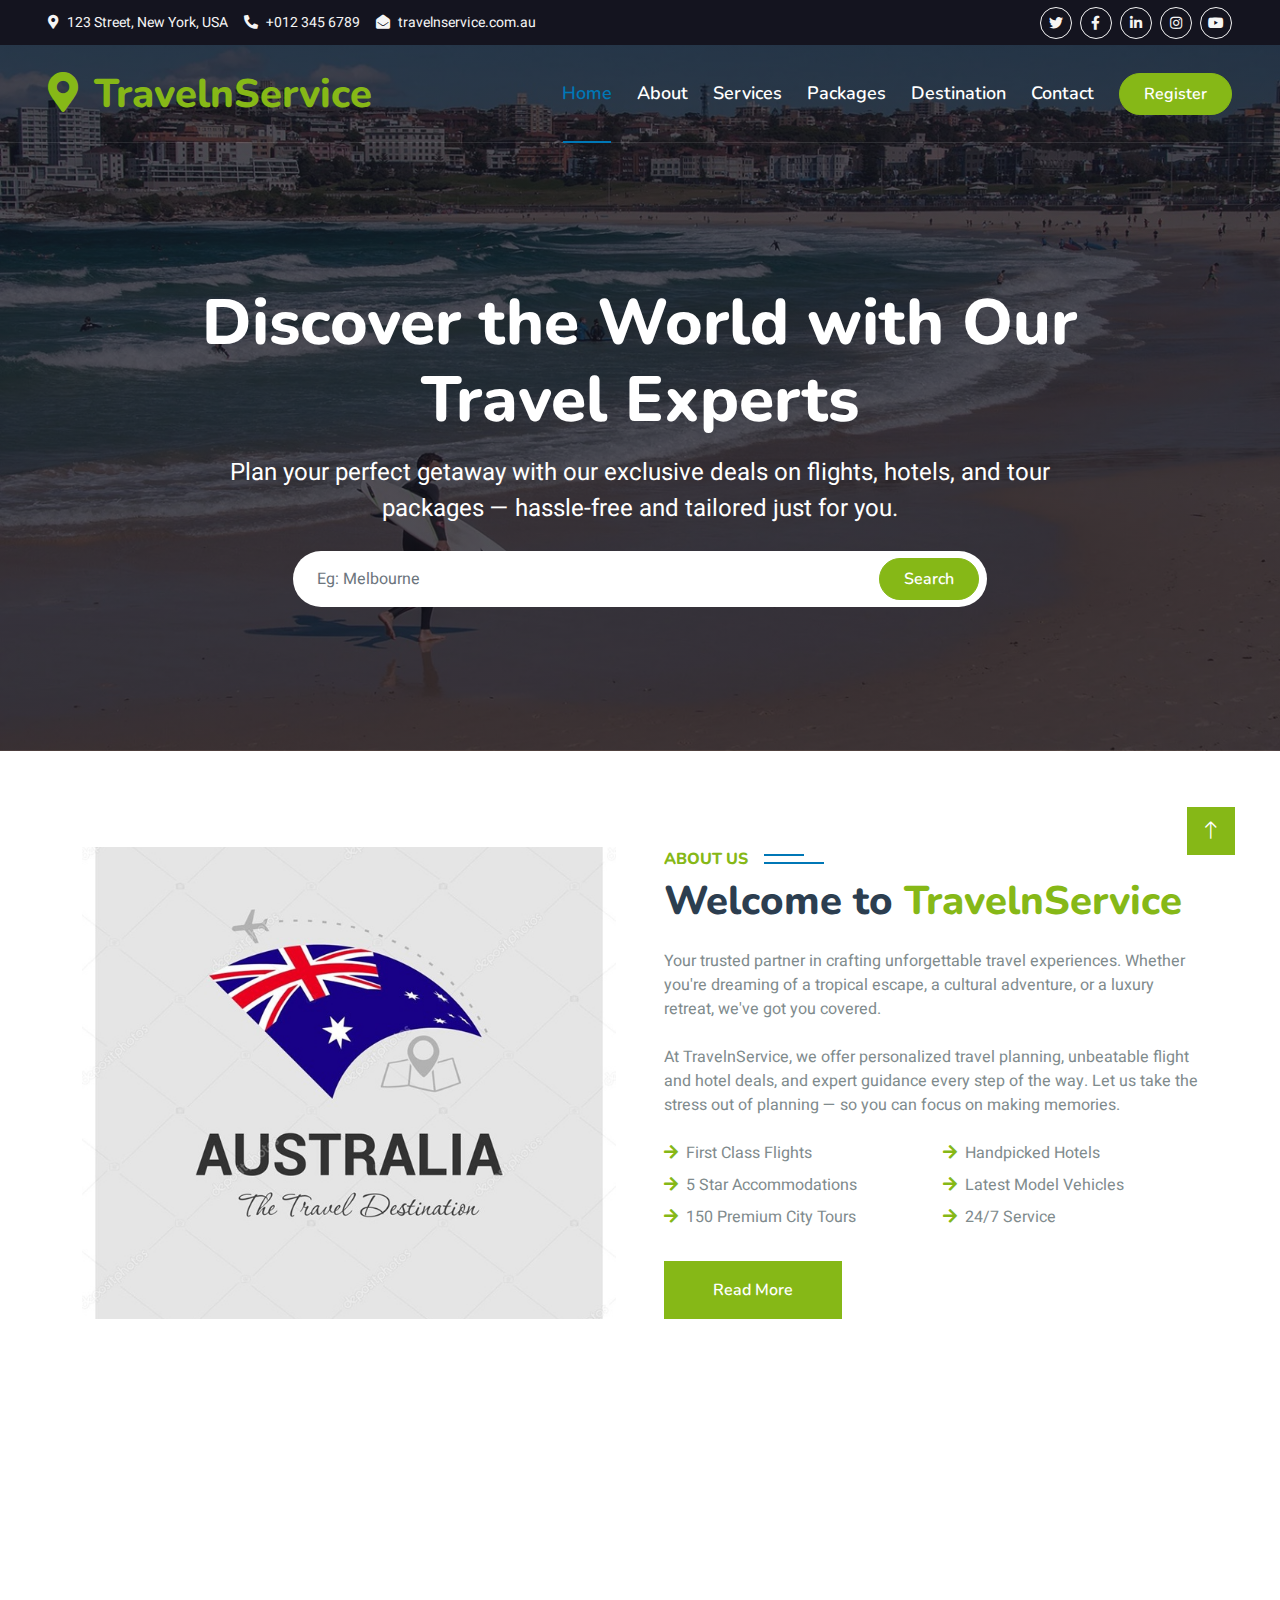
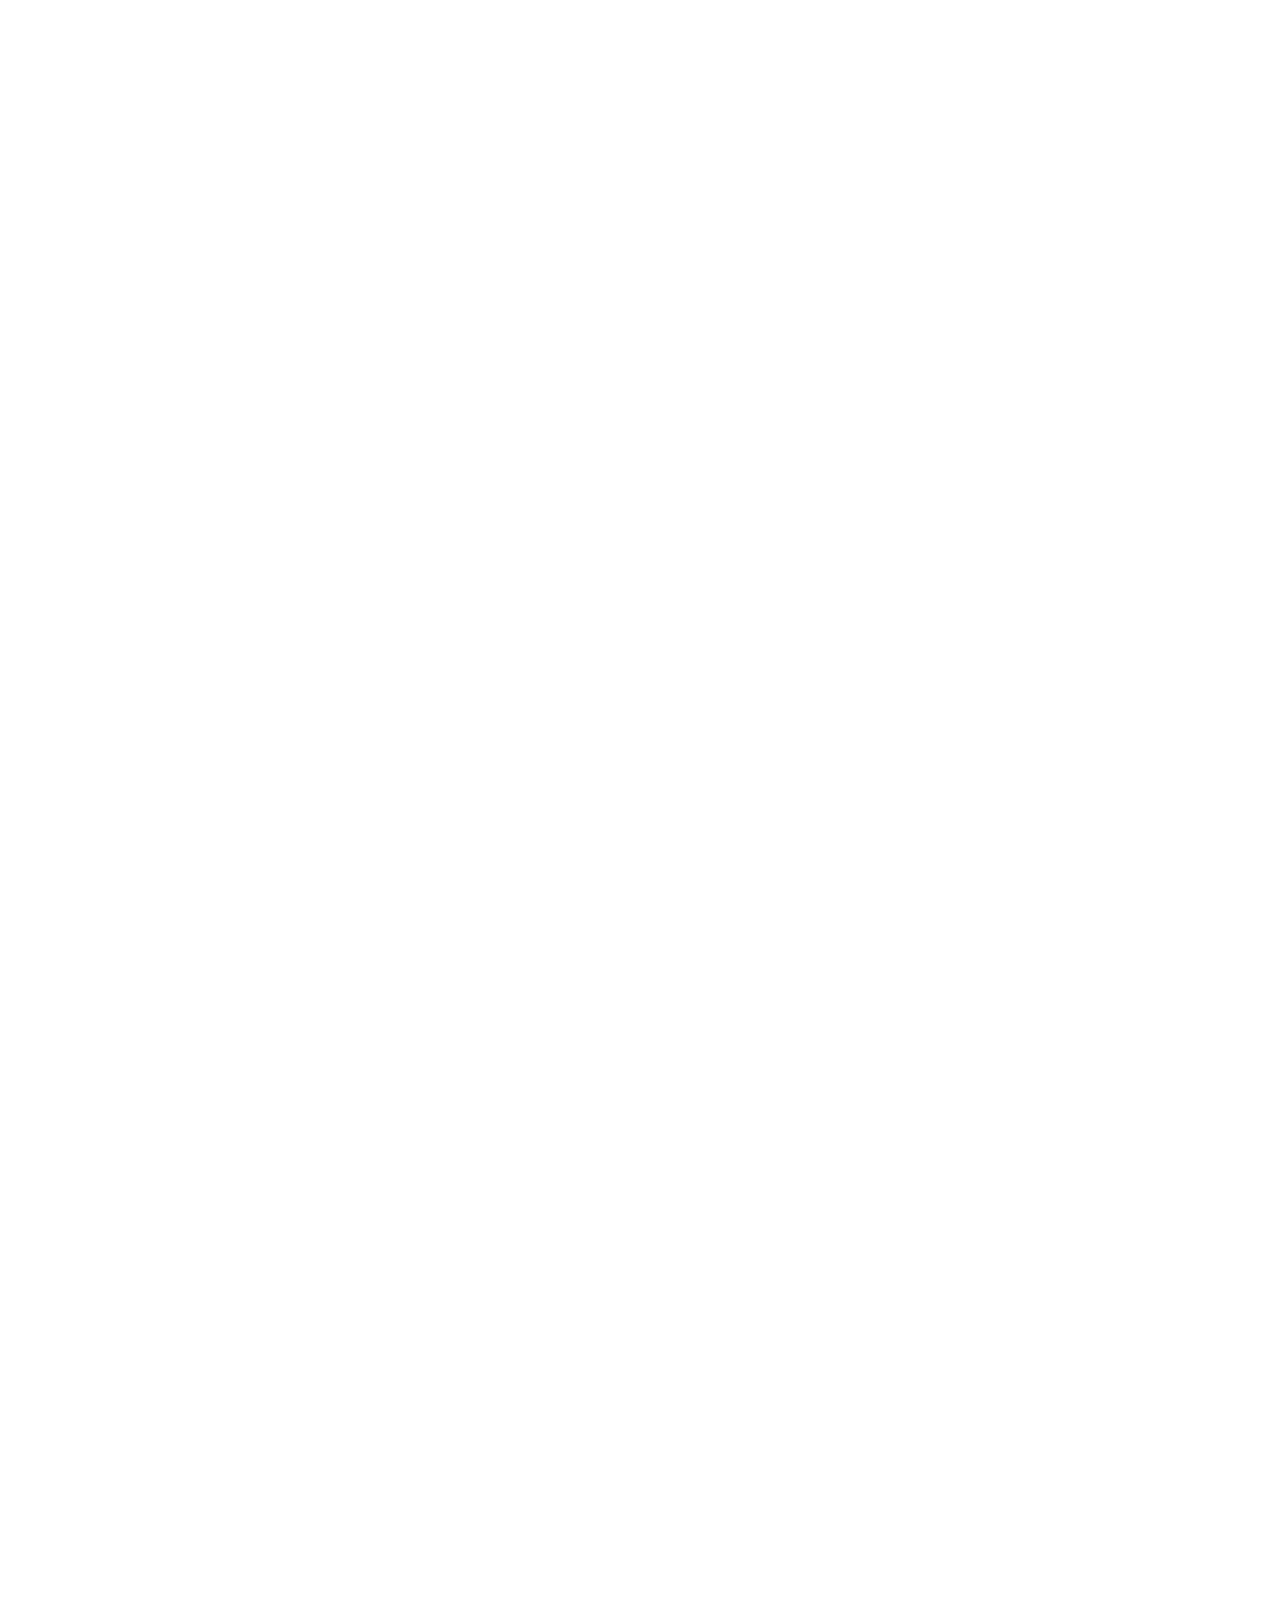
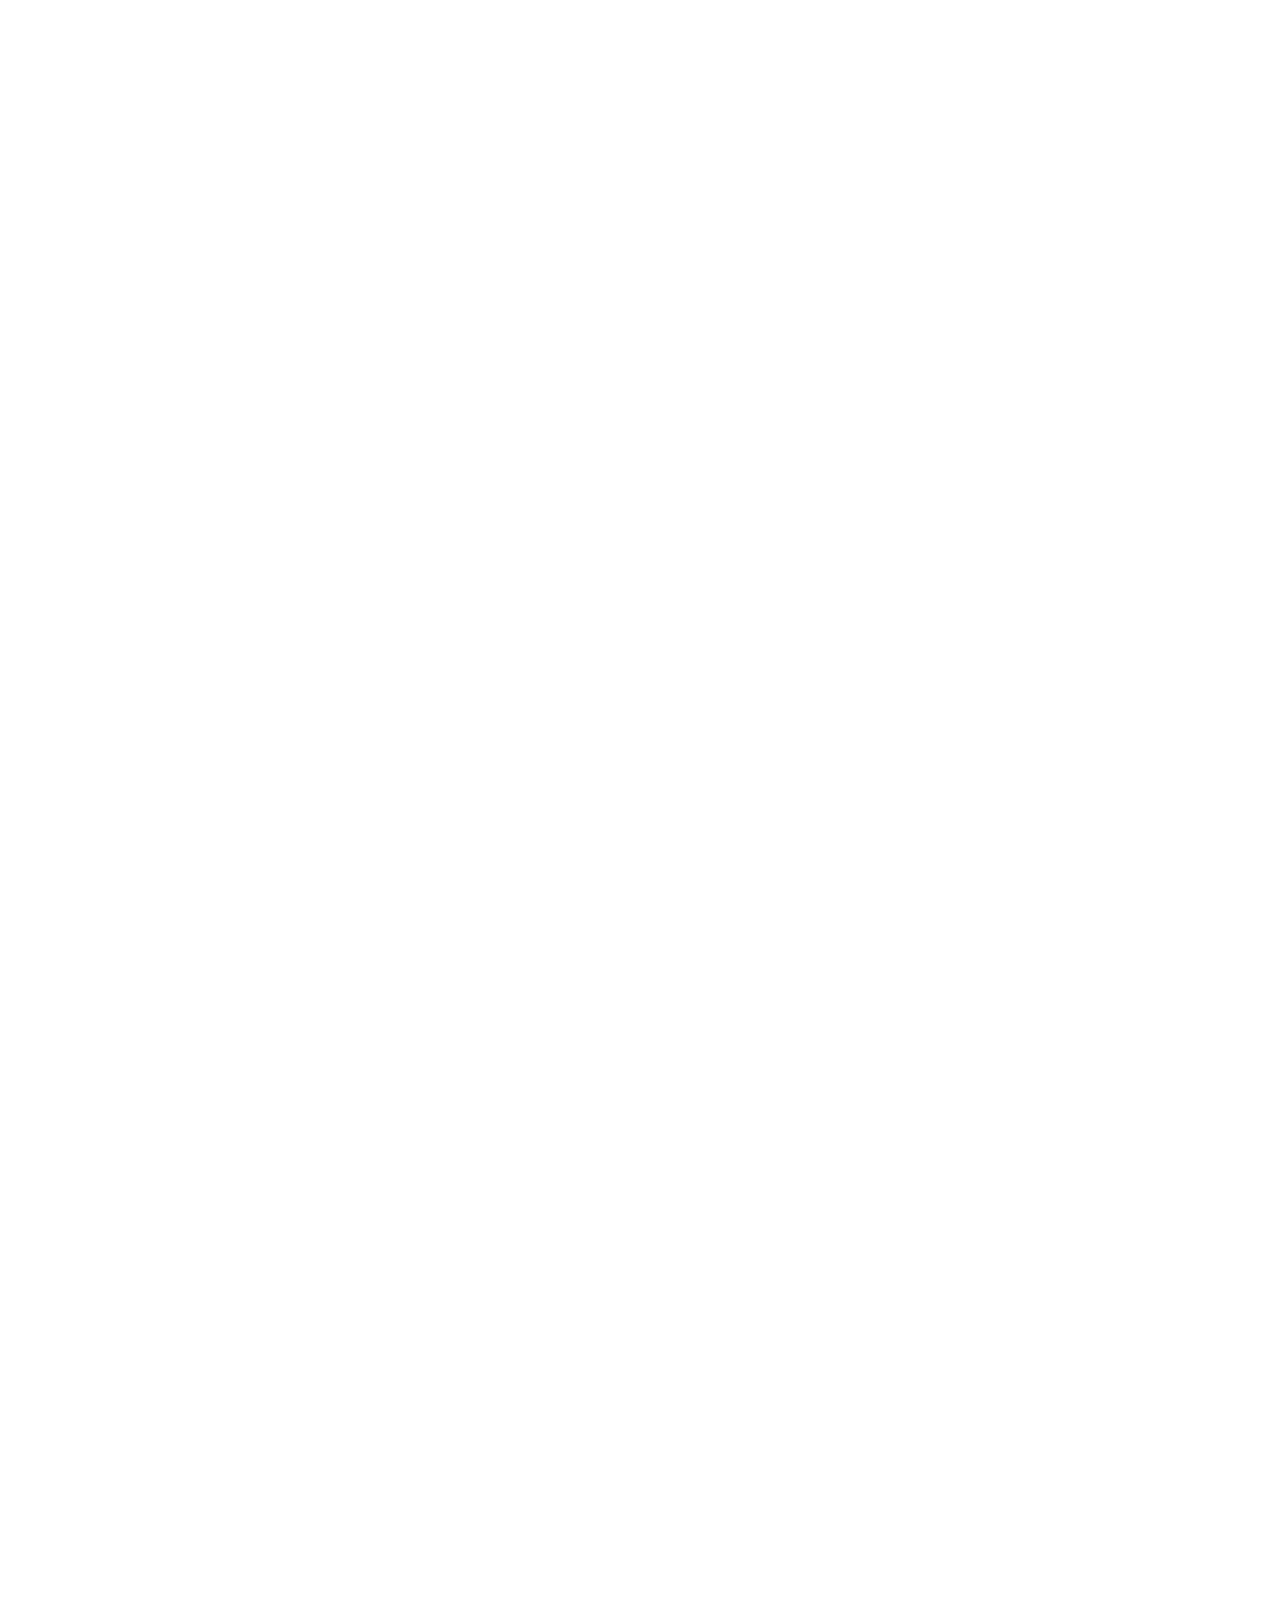
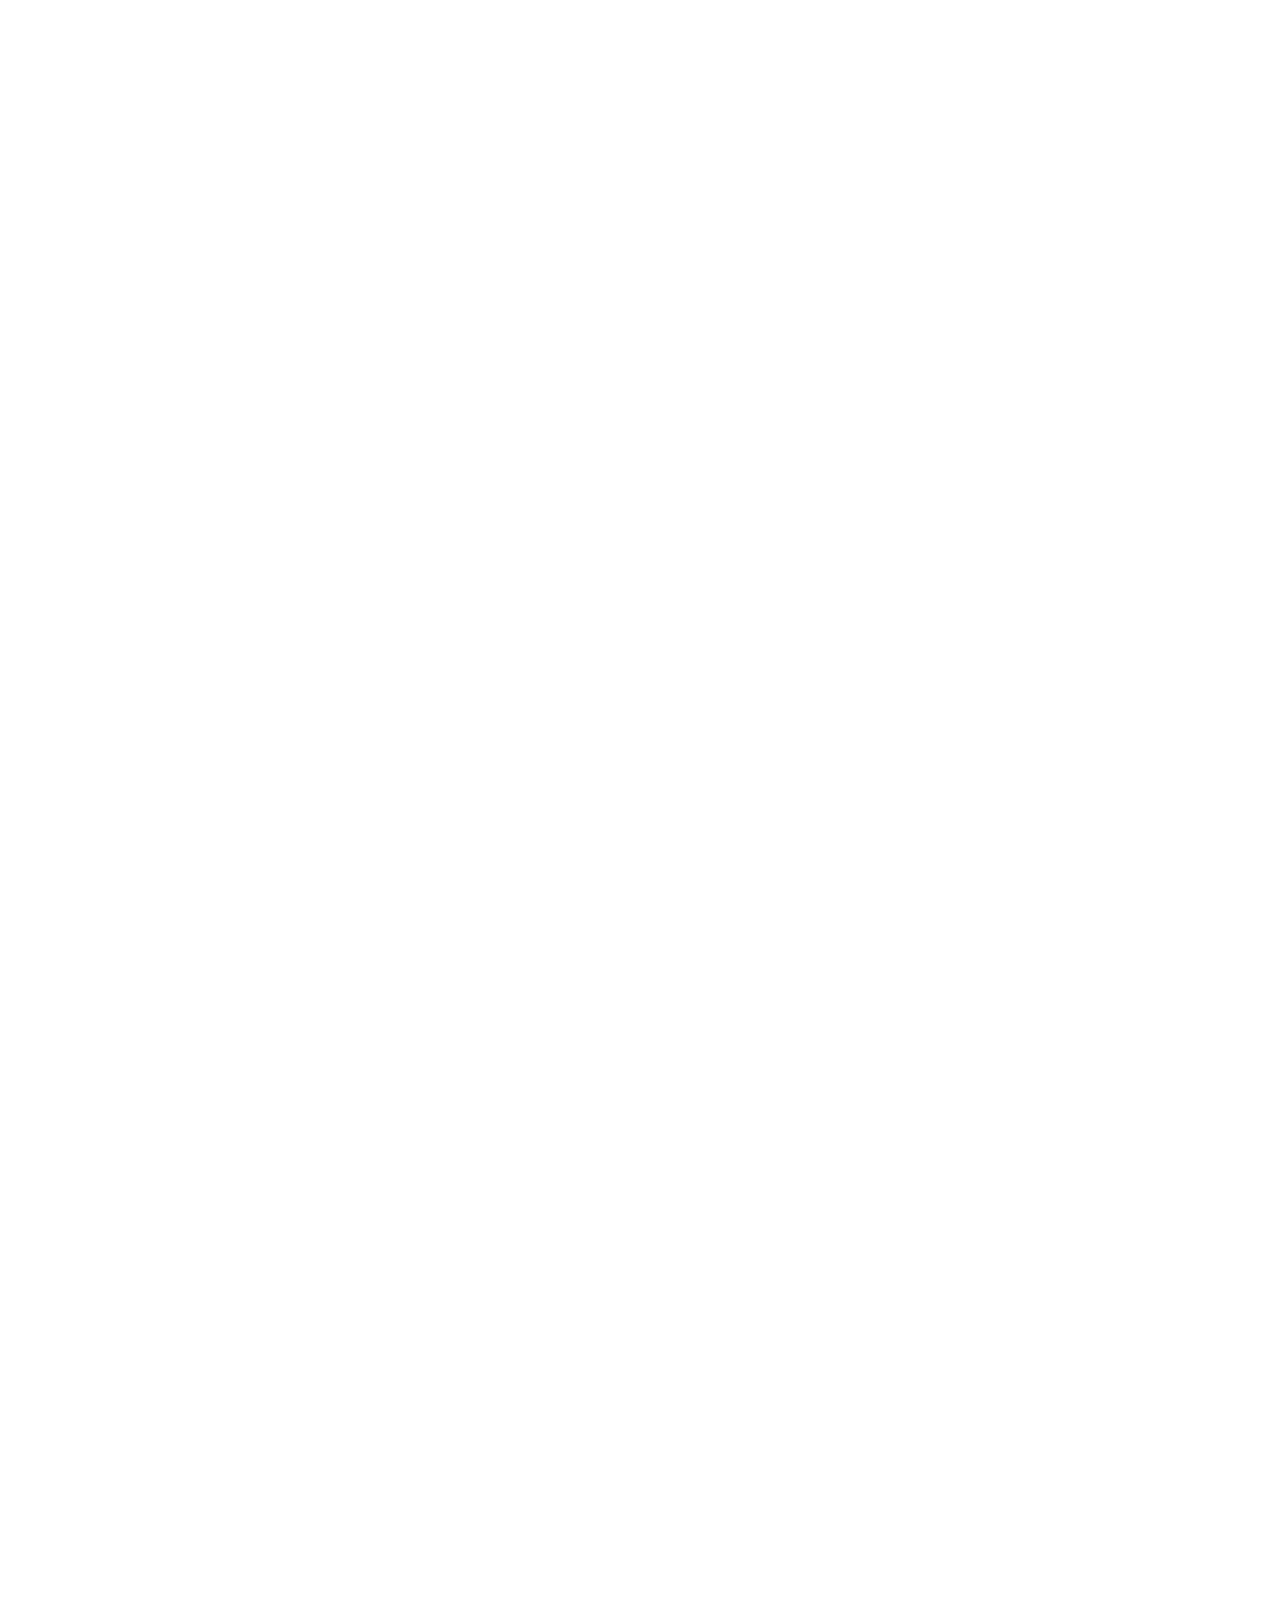
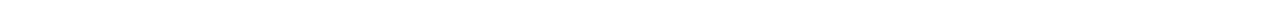
==== commit ab596ae8: "add-paceholder" ====
--- a/index.html
+++ b/index.html
@@ -108,7 +108,7 @@
                         <h1 class="display-3 text-white mb-3 animated slideInDown">Discover the World with Our Travel Experts</h1>
                         <p class="fs-4 text-white mb-4 animated slideInDown">Plan your perfect getaway with our exclusive deals on flights, hotels, and tour packages — hassle-free and tailored just for you.</p>
                         <div class="position-relative w-75 mx-auto animated slideInDown">
-                            <input class="form-control border-0 rounded-pill w-100 py-3 ps-4 pe-5" type="text" placeholder="Eg: Thailand">
+                            <input class="form-control border-0 rounded-pill w-100 py-3 ps-4 pe-5" type="text" placeholder="Eg: Melbourne">
                             <button type="button" class="btn btn-primary rounded-pill py-2 px-4 position-absolute top-0 end-0 me-2" style="margin-top: 7px;">Search</button>
                         </div>
                     </div>
@@ -270,14 +270,15 @@
                             <a class="position-relative d-block overflow-hidden" href="">
                                 <img class="img-fluid" src="img/destination-2.jpg" alt="">
                                 <div class="bg-white text-danger fw-bold position-absolute top-0 start-0 m-3 py-1 px-2">25% OFF</div>
-                                <div class="bg-white text-primary fw-bold position-absolute bottom-0 end-0 m-3 py-1 px-2">Malaysia</div>
+                                <div class="bg-white text-primary fw-bold position-absolute bottom-0 end-0 m-3 py-1 px-2">Hobart</div>
                             </a>
                         </div>
                         <div class="col-lg-6 col-md-12 wow zoomIn" data-wow-delay="0.5s">
                             <a class="position-relative d-block overflow-hidden" href="">
                                 <img class="img-fluid" src="img/destination-3.jpg" alt="">
                                 <div class="bg-white text-danger fw-bold position-absolute top-0 start-0 m-3 py-1 px-2">35% OFF</div>
-                                <div class="bg-white text-primary fw-bold position-absolute bottom-0 end-0 m-3 py-1 px-2">Australia</div>
+                                <div class="bg-white text-primary fw-bold position-absolute bottom-0 end-0 m-3 py-1 px-2">Kangaroo Island
+                                </div>
                             </a>
                         </div>
                     </div>
@@ -690,8 +691,6 @@
 
                         </a>, All Right Reserved.
 
-                        <!--/*** This template is free as long as you keep the footer author’s credit link/attribution link/backlink. If you'd like to use the template without the footer author’s credit link/attribution link/backlink, you can purchase the Credit Removal License from "https://htmlcodex.com/credit-removal". Thank you for your support. ***/-->
-                        <!-- Designed By <a class="border-bottom" href="https://htmlcodex.com">HTML Codex</a> -->
                     </div>
                     <div class="col-md-6 text-center text-md-end">
                         <div class="footer-menu">
--- a/css/style.css
+++ b/css/style.css
@@ -1,9 +1,10 @@
 /********** Template CSS **********/
 :root {
-    --primary: #86B817;
-    --secondary: #FE8800;
-    --light: #F5F5F5;
-    --dark: #14141F;
+    --primary: #0077B6;
+    --secondary: #F4A261;
+    --light: #E0FBFC;
+    --dark: #023047;
+    --accent-green: #2A9D8F;
 }
 
 .fw-medium {
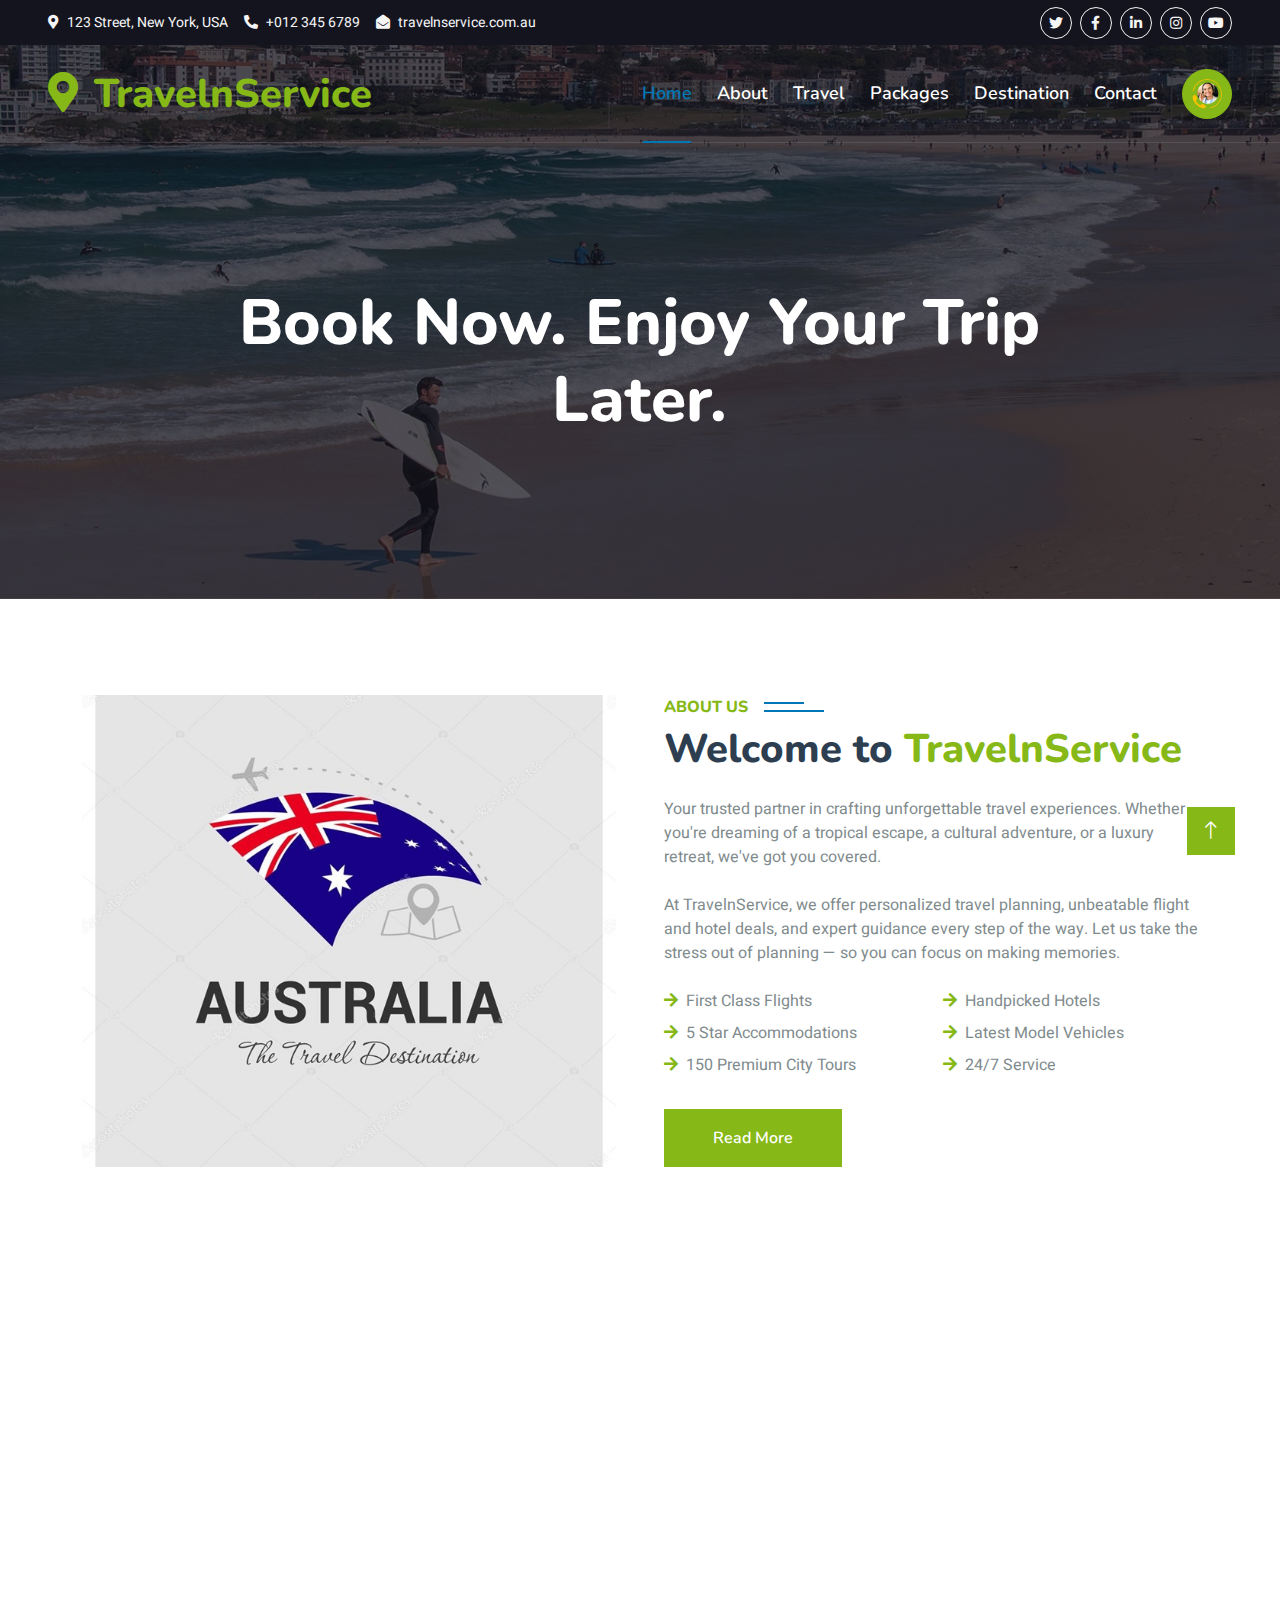
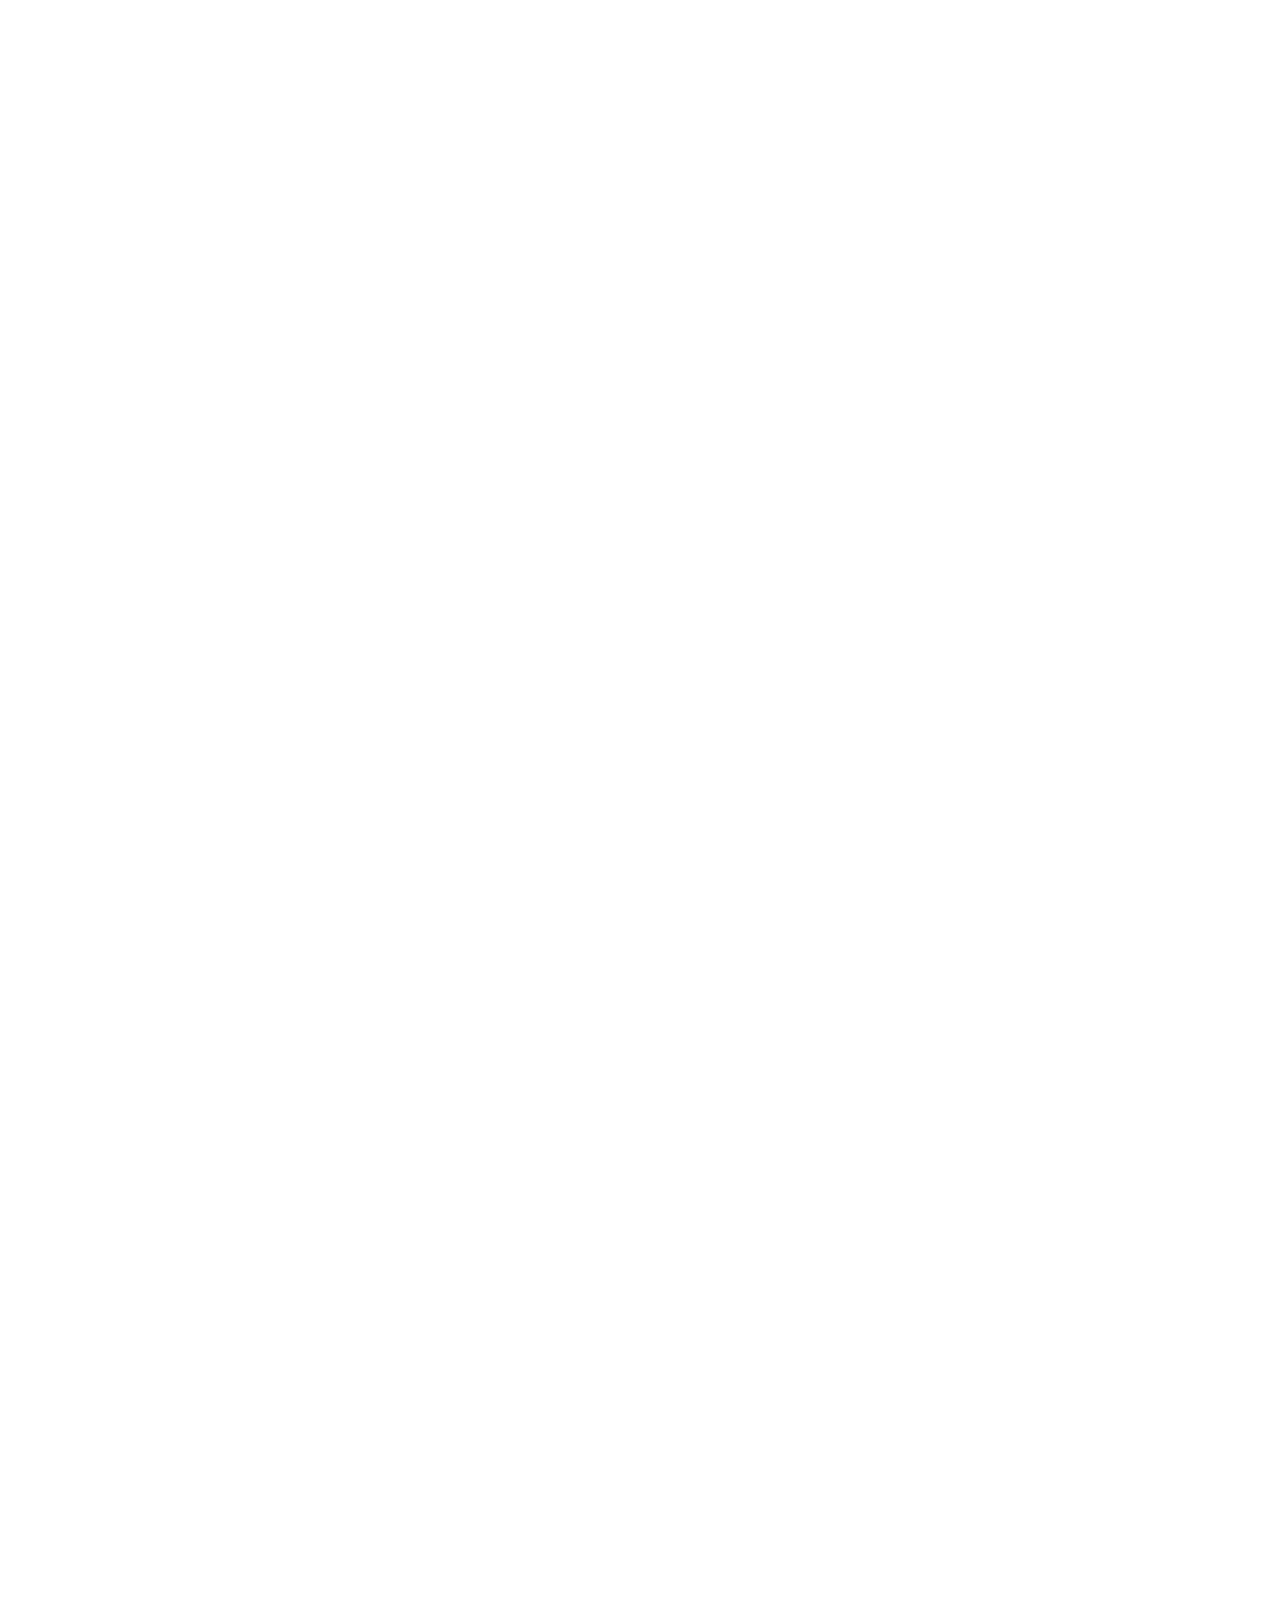
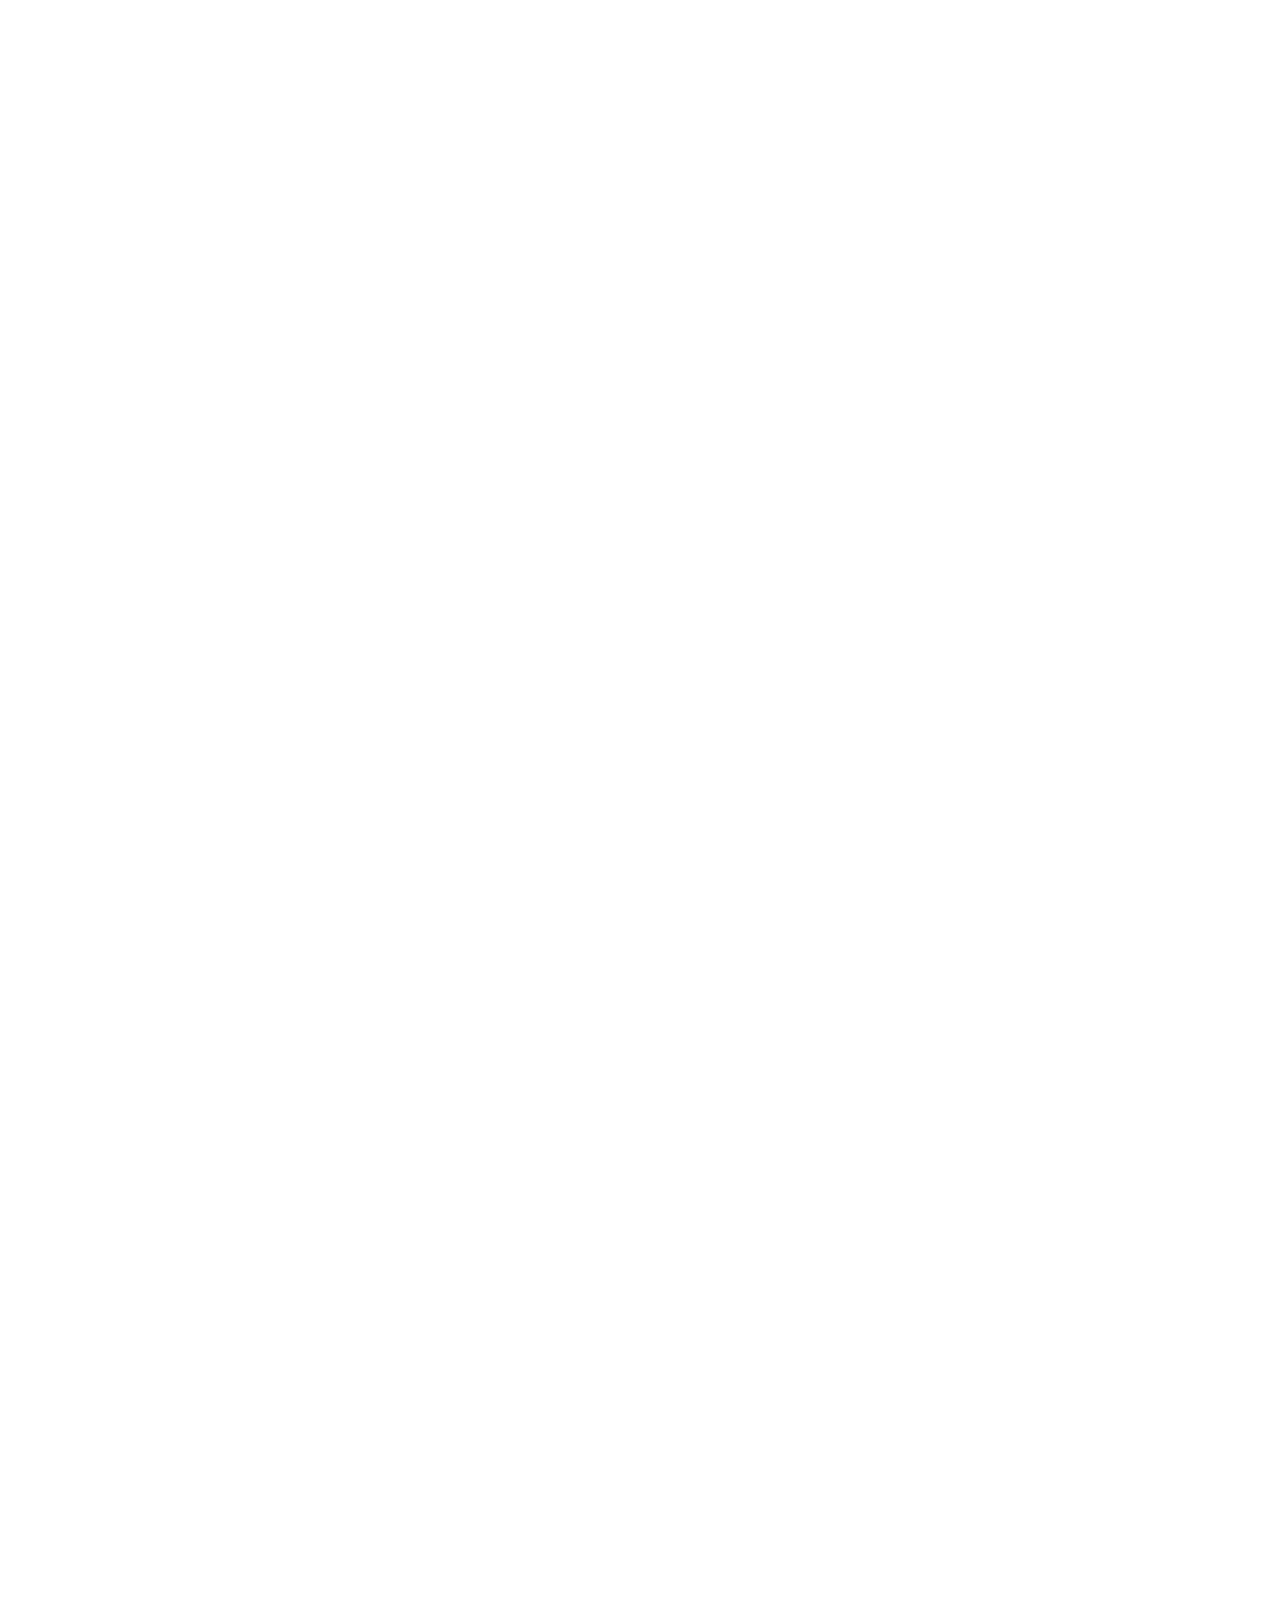
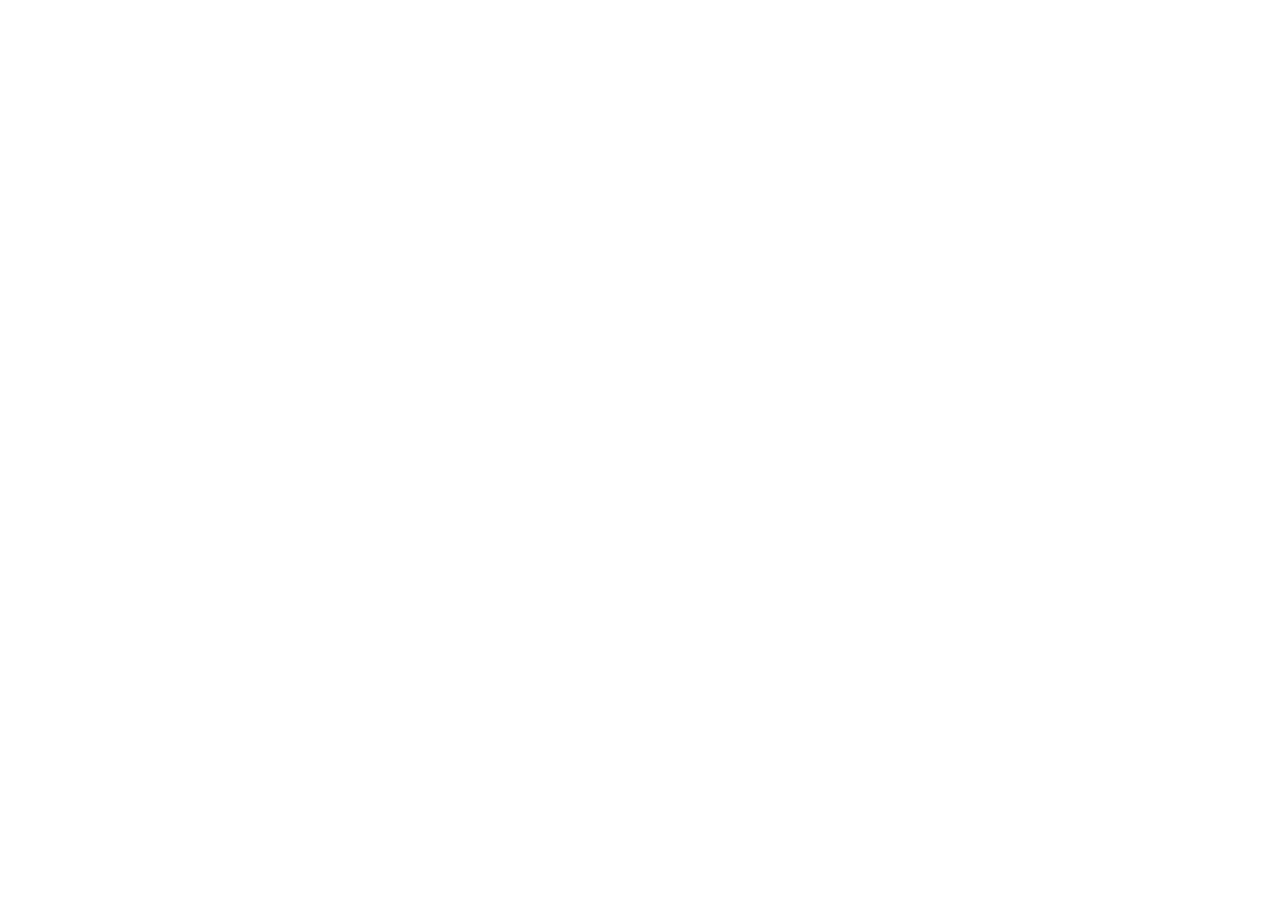
==== commit 2dbe747b: "update-phonelog-in-plceof-button" ====
--- a/index.html
+++ b/index.html
@@ -80,7 +80,8 @@
                 <div class="navbar-nav ms-auto py-0">
                     <a href="index.html" class="nav-item nav-link active">Home</a>
                     <a href="about.html" class="nav-item nav-link">About</a>
-                    <a href="service.html" class="nav-item nav-link">Services</a>
+                    <a href="travel.html" class="nav-item nav-link">Travel</a>
+                    <!-- <a href="service.html" class="nav-item nav-link">Services</a> -->
                     <a href="package.html" class="nav-item nav-link">Packages</a>
                     <a href="destination.html" class="nav-item nav-link">Destination</a>
 
@@ -97,20 +98,24 @@
                     </div> -->
                     <a href="contact.html" class="nav-item nav-link">Contact</a>
                 </div>
-                <a href="" class="btn btn-primary rounded-pill py-2 px-4">Register</a>
+                <a href="tel:+0123456789" class="btn btn-primary rounded-circle d-flex align-items-center justify-content-center" style="width: 50px; height: 50px;">
+                    <img src="img/placeholder-call-girl.png" alt="Call" style="width: 30px; height: 30px; border-radius: 50%;">
+                </a>
             </div>
         </nav>
 
         <div class="container-fluid bg-primary py-5 mb-5 hero-header">
             <div class="container py-5">
                 <div class="row justify-content-center py-5">
+
                     <div class="col-lg-10 pt-lg-5 mt-lg-5 text-center">
-                        <h1 class="display-3 text-white mb-3 animated slideInDown">Discover the World with Our Travel Experts</h1>
-                        <p class="fs-4 text-white mb-4 animated slideInDown">Plan your perfect getaway with our exclusive deals on flights, hotels, and tour packages — hassle-free and tailored just for you.</p>
-                        <div class="position-relative w-75 mx-auto animated slideInDown">
+                        <h3 class="display-3 text-white mb-3 animated slideInDown"> Book Now. Enjoy Your Trip Later. </h3>
+
+                        <script async src="https://tp.media/content?currency=usd&trs=406526&shmarker=148114&combine_promos=101_7873&show_hotels=false&powered_by=true&locale=en&searchUrl=search.jetradar.com&primary_override=%23363DC1FF&color_button=%23363DC1FF&color_icons=%2332A8DDff&dark=%23262626&light=%23363DC1ff&secondary=%23FFFFFF&special=%23C4C4C4&color_focused=%2332a8dd&border_radius=11&no_labels=true&plain=true&promo_id=7879&campaign_id=100" charset="utf-8"></script>                     
+                        <!-- <div class="position-relative w-75 mx-auto animated slideInDown">
                             <input class="form-control border-0 rounded-pill w-100 py-3 ps-4 pe-5" type="text" placeholder="Eg: Melbourne">
                             <button type="button" class="btn btn-primary rounded-pill py-2 px-4 position-absolute top-0 end-0 me-2" style="margin-top: 7px;">Search</button>
-                        </div>
+                        </div> -->
                     </div>
                 </div>
             </div>
@@ -161,90 +166,99 @@
     <!-- About End -->
 
 
+    
     <!-- Service Start -->
-    <!-- Service Start -->
-<div class="container-xxl py-5">
-    <div class="container">
-        <div class="text-center wow fadeInUp" data-wow-delay="0.1s">
-            <h6 class="section-title bg-white text-center text-primary px-3">Services</h6>
-            <h1 class="mb-5">Explore Australia With Us</h1>
-        </div>
-        <div class="row g-4">
-            <div class="col-lg-3 col-sm-6 wow fadeInUp" data-wow-delay="0.1s">
-                <div class="service-item rounded pt-3">
-                    <div class="p-4">
-                        <i class="fa fa-3x fa-map-marker-alt text-primary mb-4"></i>
-                        <h5>Australia-Wide Tours</h5>
-                        <p>From Sydney to the Outback, explore top Australian attractions with our curated tour packages.</p>
-                    </div>
-                </div>
-            </div>
-            <div class="col-lg-3 col-sm-6 wow fadeInUp" data-wow-delay="0.3s">
-                <div class="service-item rounded pt-3">
-                    <div class="p-4">
-                        <i class="fa fa-3x fa-hotel text-primary mb-4"></i>
-                        <h5>Hotel Bookings</h5>
-                        <p>Book top-rated stays in major cities and scenic regions across Australia at great prices.</p>
-                    </div>
-                </div>
-            </div>
-            <div class="col-lg-3 col-sm-6 wow fadeInUp" data-wow-delay="0.5s">
-                <div class="service-item rounded pt-3">
-                    <div class="p-4">
-                        <i class="fa fa-3x fa-user text-primary mb-4"></i>
-                        <h5>Local Travel Guides</h5>
-                        <p>Get insider tips and discover hidden gems with our friendly and knowledgeable Aussie guides.</p>
-                    </div>
-                </div>
-            </div>
-            <div class="col-lg-3 col-sm-6 wow fadeInUp" data-wow-delay="0.7s">
-                <div class="service-item rounded pt-3">
-                    <div class="p-4">
-                        <i class="fa fa-3x fa-calendar-alt text-primary mb-4"></i>
-                        <h5>Event & Festival Access</h5>
-                        <p>Experience events like Vivid Sydney, Australian Open & local festivals with exclusive access.</p>
-                    </div>
-                </div>
-            </div>
-            <div class="col-lg-3 col-sm-6 wow fadeInUp" data-wow-delay="0.1s">
-                <div class="service-item rounded pt-3">
-                    <div class="p-4">
-                        <i class="fa fa-3x fa-plane text-primary mb-4"></i>
-                        <h5>Domestic Flights</h5>
-                        <p>We help you book affordable and fast flights between Australian cities and regions.</p>
-                    </div>
-                </div>
-            </div>
-            <div class="col-lg-3 col-sm-6 wow fadeInUp" data-wow-delay="0.3s">
-                <div class="service-item rounded pt-3">
-                    <div class="p-4">
-                        <i class="fa fa-3x fa-car text-primary mb-4"></i>
-                        <h5>Car & Camper Rentals</h5>
-                        <p>Hit the road with reliable vehicle rentals—ideal for exploring the Great Ocean Road or Red Centre.</p>
-                    </div>
-                </div>
-            </div>
-            <div class="col-lg-3 col-sm-6 wow fadeInUp" data-wow-delay="0.5s">
-                <div class="service-item rounded pt-3">
-                    <div class="p-4">
-                        <i class="fa fa-3x fa-umbrella-beach text-primary mb-4"></i>
-                        <h5>Beach & Adventure Trips</h5>
-                        <p>Surf in Bondi, snorkel the Great Barrier Reef, or hike through Tasmania—adventure awaits!</p>
-                    </div>
-                </div>
-            </div>
-            <div class="col-lg-3 col-sm-6 wow fadeInUp" data-wow-delay="0.7s">
-                <div class="service-item rounded pt-3">
-                    <div class="p-4">
-                        <i class="fa fa-3x fa-passport text-primary mb-4"></i>
-                        <h5>Visa Assistance</h5>
-                        <p>We help international travelers with visa support, documentation, and travel insurance.</p>
-                    </div>
-                </div>
-            </div>
-        </div>
-    </div>
-</div>
+    <div class="container-xxl py-5">
+        <div class="container">
+            <div class="text-center wow fadeInUp" data-wow-delay="0.1s">
+                <h6 class="section-title bg-white text-center text-primary px-3">Services</h6>
+                <h1 class="mb-5">Travel the World With Us</h1>
+            </div>
+            <div class="row g-4">
+                <!-- International Tours -->
+                <div class="col-lg-3 col-sm-6 wow fadeInUp" data-wow-delay="0.1s">
+                    <div class="service-item rounded pt-3">
+                        <div class="p-4">
+                            <i class="fa fa-3x fa-globe text-primary mb-4"></i>
+                            <h5>Worldwide Tour Packages</h5>
+                            <p>Explore top destinations like Thailand, Paris, New York, Bali, Dubai, and more with curated global tours.</p>
+                        </div>
+                    </div>
+                </div>
+                <!-- Domestic Tours -->
+                <div class="col-lg-3 col-sm-6 wow fadeInUp" data-wow-delay="0.3s">
+                    <div class="service-item rounded pt-3">
+                        <div class="p-4">
+                            <i class="fa fa-3x fa-map-marker-alt text-primary mb-4"></i>
+                            <h5>Australia-Wide Tours</h5>
+                            <p>From Sydney to the Outback, discover the best of Australia through exciting and flexible tour packages.</p>
+                        </div>
+                    </div>
+                </div>
+                <!-- International Flights -->
+                <div class="col-lg-3 col-sm-6 wow fadeInUp" data-wow-delay="0.5s">
+                    <div class="service-item rounded pt-3">
+                        <div class="p-4">
+                            <i class="fa fa-3x fa-plane-departure text-primary mb-4"></i>
+                            <h5>International Flights</h5>
+                            <p>Book affordable flights from Australia to major global cities with top airlines and flexible options.</p>
+                        </div>
+                    </div>
+                </div>
+                <!-- Domestic Flights -->
+                <div class="col-lg-3 col-sm-6 wow fadeInUp" data-wow-delay="0.7s">
+                    <div class="service-item rounded pt-3">
+                        <div class="p-4">
+                            <i class="fa fa-3x fa-plane text-primary mb-4"></i>
+                            <h5>Domestic Flights</h5>
+                            <p>Fly between Australian cities with ease—find the best prices and quick bookings all in one place.</p>
+                        </div>
+                    </div>
+                </div>
+                <!-- Hotel Booking -->
+                <div class="col-lg-3 col-sm-6 wow fadeInUp" data-wow-delay="0.1s">
+                    <div class="service-item rounded pt-3">
+                        <div class="p-4">
+                            <i class="fa fa-3x fa-hotel text-primary mb-4"></i>
+                            <h5>Hotel Bookings</h5>
+                            <p>Find and book accommodations across Australia and worldwide—from luxury to budget stays.</p>
+                        </div>
+                    </div>
+                </div>
+                <!-- Local Guides -->
+                <div class="col-lg-3 col-sm-6 wow fadeInUp" data-wow-delay="0.3s">
+                    <div class="service-item rounded pt-3">
+                        <div class="p-4">
+                            <i class="fa fa-3x fa-user text-primary mb-4"></i>
+                            <h5>Guided Experiences</h5>
+                            <p>Explore cities with expert local guides—available in both Australian regions and international hotspots.</p>
+                        </div>
+                    </div>
+                </div>
+                <!-- Car & Camper Rentals -->
+                <div class="col-lg-3 col-sm-6 wow fadeInUp" data-wow-delay="0.5s">
+                    <div class="service-item rounded pt-3">
+                        <div class="p-4">
+                            <i class="fa fa-3x fa-car text-primary mb-4"></i>
+                            <h5>Car & Camper Rentals</h5>
+                            <p>Road trip ready! Book reliable vehicles for self-drive holidays across Australia, New Zealand & Europe.</p>
+                        </div>
+                    </div>
+                </div>
+                <!-- Visa & Travel Support -->
+                <div class="col-lg-3 col-sm-6 wow fadeInUp" data-wow-delay="0.7s">
+                    <div class="service-item rounded pt-3">
+                        <div class="p-4">
+                            <i class="fa fa-3x fa-passport text-primary mb-4"></i>
+                            <h5>Visa & Travel Assistance</h5>
+                            <p>We assist with visa processing, insurance, and documentation to make your journey smooth and stress-free.</p>
+                        </div>
+                    </div>
+                </div>
+            </div>
+        </div>
+    </div>
+    
 <!-- Service End -->
 
 
@@ -263,22 +277,21 @@
                             <a class="position-relative d-block overflow-hidden" href="">
                                 <img class="img-fluid" src="img/destination-1.jpg" alt="">
                                 <div class="bg-white text-danger fw-bold position-absolute top-0 start-0 m-3 py-1 px-2">30% OFF</div>
-                                <div class="bg-white text-primary fw-bold position-absolute bottom-0 end-0 m-3 py-1 px-2">Sydney</div>
+                                <div class="bg-white text-primary fw-bold position-absolute bottom-0 end-0 m-3 py-1 px-2">Thailand</div>
                             </a>
                         </div>
                         <div class="col-lg-6 col-md-12 wow zoomIn" data-wow-delay="0.3s">
                             <a class="position-relative d-block overflow-hidden" href="">
                                 <img class="img-fluid" src="img/destination-2.jpg" alt="">
                                 <div class="bg-white text-danger fw-bold position-absolute top-0 start-0 m-3 py-1 px-2">25% OFF</div>
-                                <div class="bg-white text-primary fw-bold position-absolute bottom-0 end-0 m-3 py-1 px-2">Hobart</div>
+                                <div class="bg-white text-primary fw-bold position-absolute bottom-0 end-0 m-3 py-1 px-2">Malaysia</div>
                             </a>
                         </div>
                         <div class="col-lg-6 col-md-12 wow zoomIn" data-wow-delay="0.5s">
                             <a class="position-relative d-block overflow-hidden" href="">
                                 <img class="img-fluid" src="img/destination-3.jpg" alt="">
                                 <div class="bg-white text-danger fw-bold position-absolute top-0 start-0 m-3 py-1 px-2">35% OFF</div>
-                                <div class="bg-white text-primary fw-bold position-absolute bottom-0 end-0 m-3 py-1 px-2">Kangaroo Island
-                                </div>
+                                <div class="bg-white text-primary fw-bold position-absolute bottom-0 end-0 m-3 py-1 px-2">Australia</div>
                             </a>
                         </div>
                     </div>
@@ -287,7 +300,7 @@
                     <a class="position-relative d-block h-100 overflow-hidden" href="">
                         <img class="img-fluid position-absolute w-100 h-100" src="img/destination-4.jpg" alt="" style="object-fit: cover;">
                         <div class="bg-white text-danger fw-bold position-absolute top-0 start-0 m-3 py-1 px-2">20% OFF</div>
-                        <div class="bg-white text-primary fw-bold position-absolute bottom-0 end-0 m-3 py-1 px-2">Melbourne</div>
+                        <div class="bg-white text-primary fw-bold position-absolute bottom-0 end-0 m-3 py-1 px-2">Indonesia</div>
                     </a>
                 </div>
             </div>
@@ -297,26 +310,26 @@
 
 
    <!-- Package Start -->
-<div class="container-xxl py-5">
+   <div class="container-xxl py-5">
     <div class="container">
         <div class="text-center wow fadeInUp" data-wow-delay="0.1s">
             <h6 class="section-title bg-white text-center text-primary px-3">Packages</h6>
-            <h1 class="mb-5">Top Australian Travel Packages</h1>
+            <h1 class="mb-5">Top International Travel Packages</h1>
         </div>
         <div class="row g-4 justify-content-center">
-            <!-- Sydney City Escape -->
+            <!-- Paris City Lights -->
             <div class="col-lg-4 col-md-6 wow fadeInUp" data-wow-delay="0.1s">
                 <div class="package-item">
                     <div class="overflow-hidden">
-                        <img class="img-fluid" src="img/sydney.jpg" alt="Sydney City Escape">
+                        <img class="img-fluid" src="img/paris.jpg" alt="Paris Tour">
                     </div>
                     <div class="d-flex border-bottom">
-                        <small class="flex-fill text-center border-end py-2"><i class="fa fa-map-marker-alt text-primary me-2"></i>Sydney</small>
-                        <small class="flex-fill text-center border-end py-2"><i class="fa fa-calendar-alt text-primary me-2"></i>4 days</small>
+                        <small class="flex-fill text-center border-end py-2"><i class="fa fa-map-marker-alt text-primary me-2"></i>Paris, France</small>
+                        <small class="flex-fill text-center border-end py-2"><i class="fa fa-calendar-alt text-primary me-2"></i>5 days</small>
                         <small class="flex-fill text-center py-2"><i class="fa fa-user text-primary me-2"></i>2 Person</small>
                     </div>
                     <div class="text-center p-4">
-                        <h3 class="mb-0">$499.00</h3>
+                        <h3 class="mb-0">$999.00</h3>
                         <div class="mb-3">
                             <small class="fa fa-star text-primary"></small>
                             <small class="fa fa-star text-primary"></small>
@@ -324,7 +337,7 @@
                             <small class="fa fa-star text-primary"></small>
                             <small class="fa fa-star-half-alt text-primary"></small>
                         </div>
-                        <p>Discover Sydney’s famous Opera House, Harbour Bridge, and Bondi Beach with our guided city escape.</p>
+                        <p>Enjoy a romantic escape in Paris, visiting the Eiffel Tower, Seine River, and world-class museums.</p>
                         <div class="d-flex justify-content-center mb-2">
                             <a href="#" class="btn btn-sm btn-primary px-3 border-end" style="border-radius: 30px 0 0 30px;">Read More</a>
                             <a href="#" class="btn btn-sm btn-primary px-3" style="border-radius: 0 30px 30px 0;">Book Now</a>
@@ -333,19 +346,19 @@
                 </div>
             </div>
 
-            <!-- Great Barrier Reef Adventure -->
+            <!-- Bali Tropical Escape -->
             <div class="col-lg-4 col-md-6 wow fadeInUp" data-wow-delay="0.3s">
                 <div class="package-item">
                     <div class="overflow-hidden">
-                        <img class="img-fluid" src="img/great-barrier-reef.jpg" alt="Great Barrier Reef">
+                        <img class="img-fluid" src="img/bali.jpg" alt="Bali Tour">
                     </div>
                     <div class="d-flex border-bottom">
-                        <small class="flex-fill text-center border-end py-2"><i class="fa fa-map-marker-alt text-primary me-2"></i>Great Barrier Reef</small>
-                        <small class="flex-fill text-center border-end py-2"><i class="fa fa-calendar-alt text-primary me-2"></i>3 days</small>
+                        <small class="flex-fill text-center border-end py-2"><i class="fa fa-map-marker-alt text-primary me-2"></i>Bali, Indonesia</small>
+                        <small class="flex-fill text-center border-end py-2"><i class="fa fa-calendar-alt text-primary me-2"></i>4 days</small>
                         <small class="flex-fill text-center py-2"><i class="fa fa-user text-primary me-2"></i>2 Person</small>
                     </div>
                     <div class="text-center p-4">
-                        <h3 class="mb-0">$599.00</h3>
+                        <h3 class="mb-0">$699.00</h3>
                         <div class="mb-3">
                             <small class="fa fa-star text-primary"></small>
                             <small class="fa fa-star text-primary"></small>
@@ -353,7 +366,7 @@
                             <small class="fa fa-star text-primary"></small>
                             <small class="fa fa-star text-primary"></small>
                         </div>
-                        <p>Snorkel or dive in the world’s largest coral reef system with crystal-clear waters and vibrant marine life.</p>
+                        <p>Relax on Bali's beaches, explore ancient temples, and experience vibrant culture on this tropical getaway.</p>
                         <div class="d-flex justify-content-center mb-2">
                             <a href="#" class="btn btn-sm btn-primary px-3 border-end" style="border-radius: 30px 0 0 30px;">Read More</a>
                             <a href="#" class="btn btn-sm btn-primary px-3" style="border-radius: 0 30px 30px 0;">Book Now</a>
@@ -362,19 +375,19 @@
                 </div>
             </div>
 
-            <!-- Outback & Uluru Experience -->
+            <!-- Dubai Luxury Experience -->
             <div class="col-lg-4 col-md-6 wow fadeInUp" data-wow-delay="0.5s">
                 <div class="package-item">
                     <div class="overflow-hidden">
-                        <img class="img-fluid" src="img/uluru.jpg" alt="Uluru Outback Tour">
+                        <img class="img-fluid" src="img/dubai.jpg" alt="Dubai Tour">
                     </div>
                     <div class="d-flex border-bottom">
-                        <small class="flex-fill text-center border-end py-2"><i class="fa fa-map-marker-alt text-primary me-2"></i>Uluru</small>
-                        <small class="flex-fill text-center border-end py-2"><i class="fa fa-calendar-alt text-primary me-2"></i>5 days</small>
+                        <small class="flex-fill text-center border-end py-2"><i class="fa fa-map-marker-alt text-primary me-2"></i>Dubai, UAE</small>
+                        <small class="flex-fill text-center border-end py-2"><i class="fa fa-calendar-alt text-primary me-2"></i>4 days</small>
                         <small class="flex-fill text-center py-2"><i class="fa fa-user text-primary me-2"></i>2 Person</small>
                     </div>
                     <div class="text-center p-4">
-                        <h3 class="mb-0">$749.00</h3>
+                        <h3 class="mb-0">$849.00</h3>
                         <div class="mb-3">
                             <small class="fa fa-star text-primary"></small>
                             <small class="fa fa-star text-primary"></small>
@@ -382,7 +395,7 @@
                             <small class="fa fa-star text-primary"></small>
                             <small class="fa fa-star-half-alt text-primary"></small>
                         </div>
-                        <p>Immerse yourself in Indigenous culture and witness the breathtaking beauty of Uluru in the Red Centre.</p>
+                        <p>Experience luxury shopping, desert safaris, and skyscraper views in this thrilling Dubai adventure.</p>
                         <div class="d-flex justify-content-center mb-2">
                             <a href="#" class="btn btn-sm btn-primary px-3 border-end" style="border-radius: 30px 0 0 30px;">Read More</a>
                             <a href="#" class="btn btn-sm btn-primary px-3" style="border-radius: 0 30px 30px 0;">Book Now</a>
@@ -404,9 +417,9 @@
                 <div class="row g-5 align-items-center">
                     <div class="col-md-6 text-white">
                         <h6 class="text-white text-uppercase">Booking</h6>
-                        <h1 class="text-white mb-4">Plan Your Australian Getaway</h1>
-                        <p class="mb-4">Explore the best of Australia with custom tour packages designed for every traveler. From the iconic Sydney Harbour to the natural wonders of Uluru and the Great Barrier Reef, we've got your next adventure covered.</p>
-                        <p class="mb-4">Secure your trip online in just a few clicks. Whether you're looking for a romantic escape, a family holiday, or an adventure-filled vacation, AirlinesFareFinder makes it easy to book your dream getaway.</p>
+                        <h1 class="text-white mb-4">Plan Your Dream Vacation with TravelnService</h1>
+                        <p class="mb-4">Explore world-class destinations with TravelnService. From romantic getaways in Paris to tropical escapes in Bali and luxurious adventures in Dubai — we make your travel dreams a reality.</p>
+                        <p class="mb-4">Book international flights and tour packages with ease. Whether it's a honeymoon, a family holiday, or a solo journey, TravelnService has the perfect itinerary waiting for you.</p>
                         <a class="btn btn-outline-light py-3 px-5 mt-2" href="">Learn More</a>
                     </div>
                     <div class="col-md-6">
@@ -434,9 +447,9 @@
                                 <div class="col-md-6">
                                     <div class="form-floating">
                                         <select class="form-select bg-transparent" id="select1">
-                                            <option value="1">Sydney City Escape</option>
-                                            <option value="2">Great Barrier Reef Tour</option>
-                                            <option value="3">Uluru Outback Experience</option>
+                                            <option value="1">Paris City Lights</option>
+                                            <option value="2">Bali Tropical Escape</option>
+                                            <option value="3">Dubai Luxury Experience</option>
                                         </select>
                                         <label for="select1">Select Package</label>
                                     </div>
@@ -458,6 +471,8 @@
         </div>
     </div>
     
+    
+    
     <!-- Booking Start -->
 
 
@@ -474,10 +489,10 @@
                         <div class="d-inline-flex align-items-center justify-content-center bg-primary rounded-circle position-absolute top-0 start-50 translate-middle shadow" style="width: 100px; height: 100px;">
                             <i class="fa fa-map-marked-alt fa-3x text-white"></i>
                         </div>
-                        <h5 class="mt-4">Choose Your Destination</h5>
+                        <h5 class="mt-4">Pick Your Destination</h5>
                         <hr class="w-25 mx-auto bg-primary mb-1">
                         <hr class="w-50 mx-auto bg-primary mt-0">
-                        <p class="mb-0">Explore our top packages to Australian spots like Sydney, Melbourne, and beyond—tailored for every traveler.</p>
+                        <p class="mb-0">Browse international tour packages from Paris to Dubai, Bali, and more—crafted for every kind of traveler.</p>
                     </div>
                 </div>
                 <div class="col-lg-4 col-sm-6 text-center pt-4 wow fadeInUp" data-wow-delay="0.3s">
@@ -488,7 +503,7 @@
                         <h5 class="mt-4">Confirm & Pay</h5>
                         <hr class="w-25 mx-auto bg-primary mb-1">
                         <hr class="w-50 mx-auto bg-primary mt-0">
-                        <p class="mb-0">Easily confirm your trip and pay online with our secure system. TravelnService offers a smooth, stress-free booking experience.</p>
+                        <p class="mb-0">Secure your booking in minutes with our fast and safe payment system. TravelnService makes checkout simple.</p>
                     </div>
                 </div>
                 <div class="col-lg-4 col-sm-6 text-center pt-4 wow fadeInUp" data-wow-delay="0.5s">
@@ -496,21 +511,22 @@
                         <div class="d-inline-flex align-items-center justify-content-center bg-primary rounded-circle position-absolute top-0 start-50 translate-middle shadow" style="width: 100px; height: 100px;">
                             <i class="fa fa-plane-departure fa-3x text-white"></i>
                         </div>
-                        <h5 class="mt-4">Get Ready to Travel</h5>
+                        <h5 class="mt-4">Fly & Explore</h5>
                         <hr class="w-25 mx-auto bg-primary mb-1">
                         <hr class="w-50 mx-auto bg-primary mt-0">
-                        <p class="mb-0">Pack your bags and take off with confidence! TravelnService is with you from departure to destination.</p>
-                    </div>
-                </div>
-            </div>
-        </div>
-    </div>
+                        <p class="mb-0">Get your bags ready and let the journey begin! With TravelnService, you're covered from takeoff to touchdown.</p>
+                    </div>
+                </div>
+            </div>
+        </div>
+    </div>
+    
     
     <!-- Process Start -->
 
 
     <!-- Team Start -->
-    <div class="container-xxl py-5">
+    <!-- <div class="container-xxl py-5">
         <div class="container">
             <div class="text-center wow fadeInUp" data-wow-delay="0.1s">
                 <h6 class="section-title bg-white text-center text-primary px-3">Travel Guide</h6>
@@ -583,7 +599,7 @@
                 </div>
             </div>
         </div>
-    </div>
+    </div> -->
     <!-- Team End -->
 
 
@@ -598,30 +614,31 @@
                 <div class="testimonial-item bg-white text-center border p-4">
                     <img class="bg-white rounded-circle shadow p-1 mx-auto mb-3" src="img/testimonial-1.jpg" style="width: 80px; height: 80px;">
                     <h5 class="mb-0">Emily Smith</h5>
-                    <p>Sydney, Australia</p>
-                    <p class="mb-0">TravelnService made my Melbourne getaway stress-free and affordable. Booking was quick, and the support was top-notch!</p>
+                    <p>London, UK</p>
+                    <p class="mb-0">TravelnService helped me plan the perfect vacation to Bali. The tours were amazing and everything was so well-coordinated.</p>
                 </div>
                 <div class="testimonial-item bg-white text-center border p-4">
                     <img class="bg-white rounded-circle shadow p-1 mx-auto mb-3" src="img/testimonial-2.jpg" style="width: 80px; height: 80px;">
-                    <h5 class="mb-0">Liam Johnson</h5>
-                    <p>Brisbane, Australia</p>
-                    <p class="mt-2 mb-0">Highly recommend TravelnService! Found great flight deals to Perth and their package options were super flexible.</p>
+                    <h5 class="mb-0">Carlos Mendez</h5>
+                    <p>Barcelona, Spain</p>
+                    <p class="mt-2 mb-0">Booked a last-minute New York trip with TravelnService. Great price, easy booking, and no stress. Highly recommend!</p>
                 </div>
                 <div class="testimonial-item bg-white text-center border p-4">
                     <img class="bg-white rounded-circle shadow p-1 mx-auto mb-3" src="img/testimonial-3.jpg" style="width: 80px; height: 80px;">
-                    <h5 class="mb-0">Sophie Nguyen</h5>
-                    <p>Melbourne, Australia</p>
-                    <p class="mt-2 mb-0">Amazing experience with TravelnService. Everything from flights to tours was well organized. I’ll be booking again!</p>
+                    <h5 class="mb-0">Aisha Khan</h5>
+                    <p>Dubai, UAE</p>
+                    <p class="mt-2 mb-0">Our European tour was flawless. TravelnService took care of every detail, and the support team was always available.</p>
                 </div>
                 <div class="testimonial-item bg-white text-center border p-4">
                     <img class="bg-white rounded-circle shadow p-1 mx-auto mb-3" src="img/testimonial-4.jpg" style="width: 80px; height: 80px;">
-                    <h5 class="mb-0">Daniel Lee</h5>
-                    <p>Adelaide, Australia</p>
-                    <p class="mt-2 mb-0">Thanks to TravelnService, our trip to the Gold Coast was unforgettable. Smooth process and great customer care.</p>
-                </div>
-            </div>
-        </div>
-    </div>
+                    <h5 class="mb-0">Jason Chen</h5>
+                    <p>Toronto, Canada</p>
+                    <p class="mt-2 mb-0">I used TravelnService for a tour across Japan. The experience was seamless, and the memories will last forever.</p>
+                </div>
+            </div>
+        </div>
+    </div>
+    
     
     <!-- Testimonial End -->
         
@@ -675,7 +692,7 @@
                 </div>
                 <div class="col-lg-3 col-md-6">
                     <h4 class="text-white mb-3">Newsletter</h4>
-                    <p>Dolor amet sit justo amet elitr clita ipsum elitr est.</p>
+                    <p>Travel deals & tips</p>
                     <div class="position-relative mx-auto" style="max-width: 400px;">
                         <input class="form-control border-primary w-100 py-3 ps-4 pe-5" type="text" placeholder="Your email">
                         <button type="button" class="btn btn-primary py-2 position-absolute top-0 end-0 mt-2 me-2">SignUp</button>
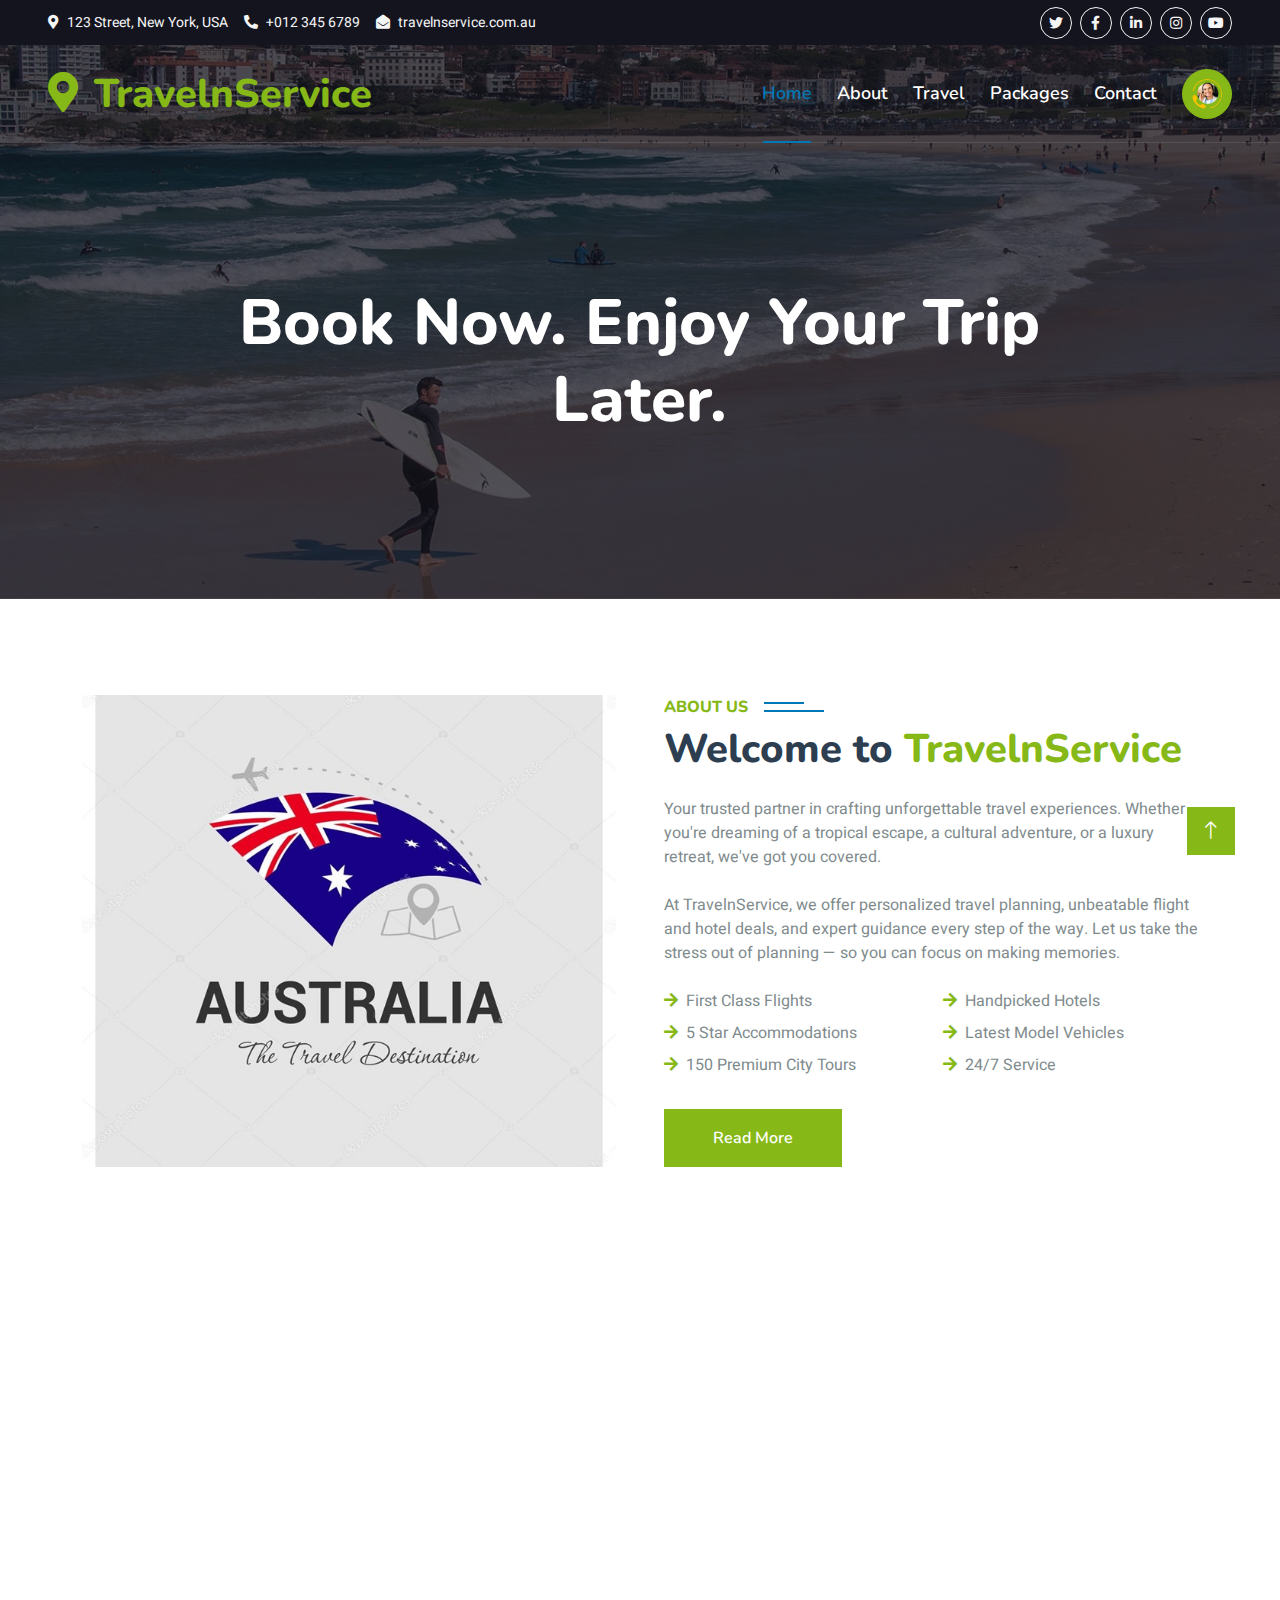
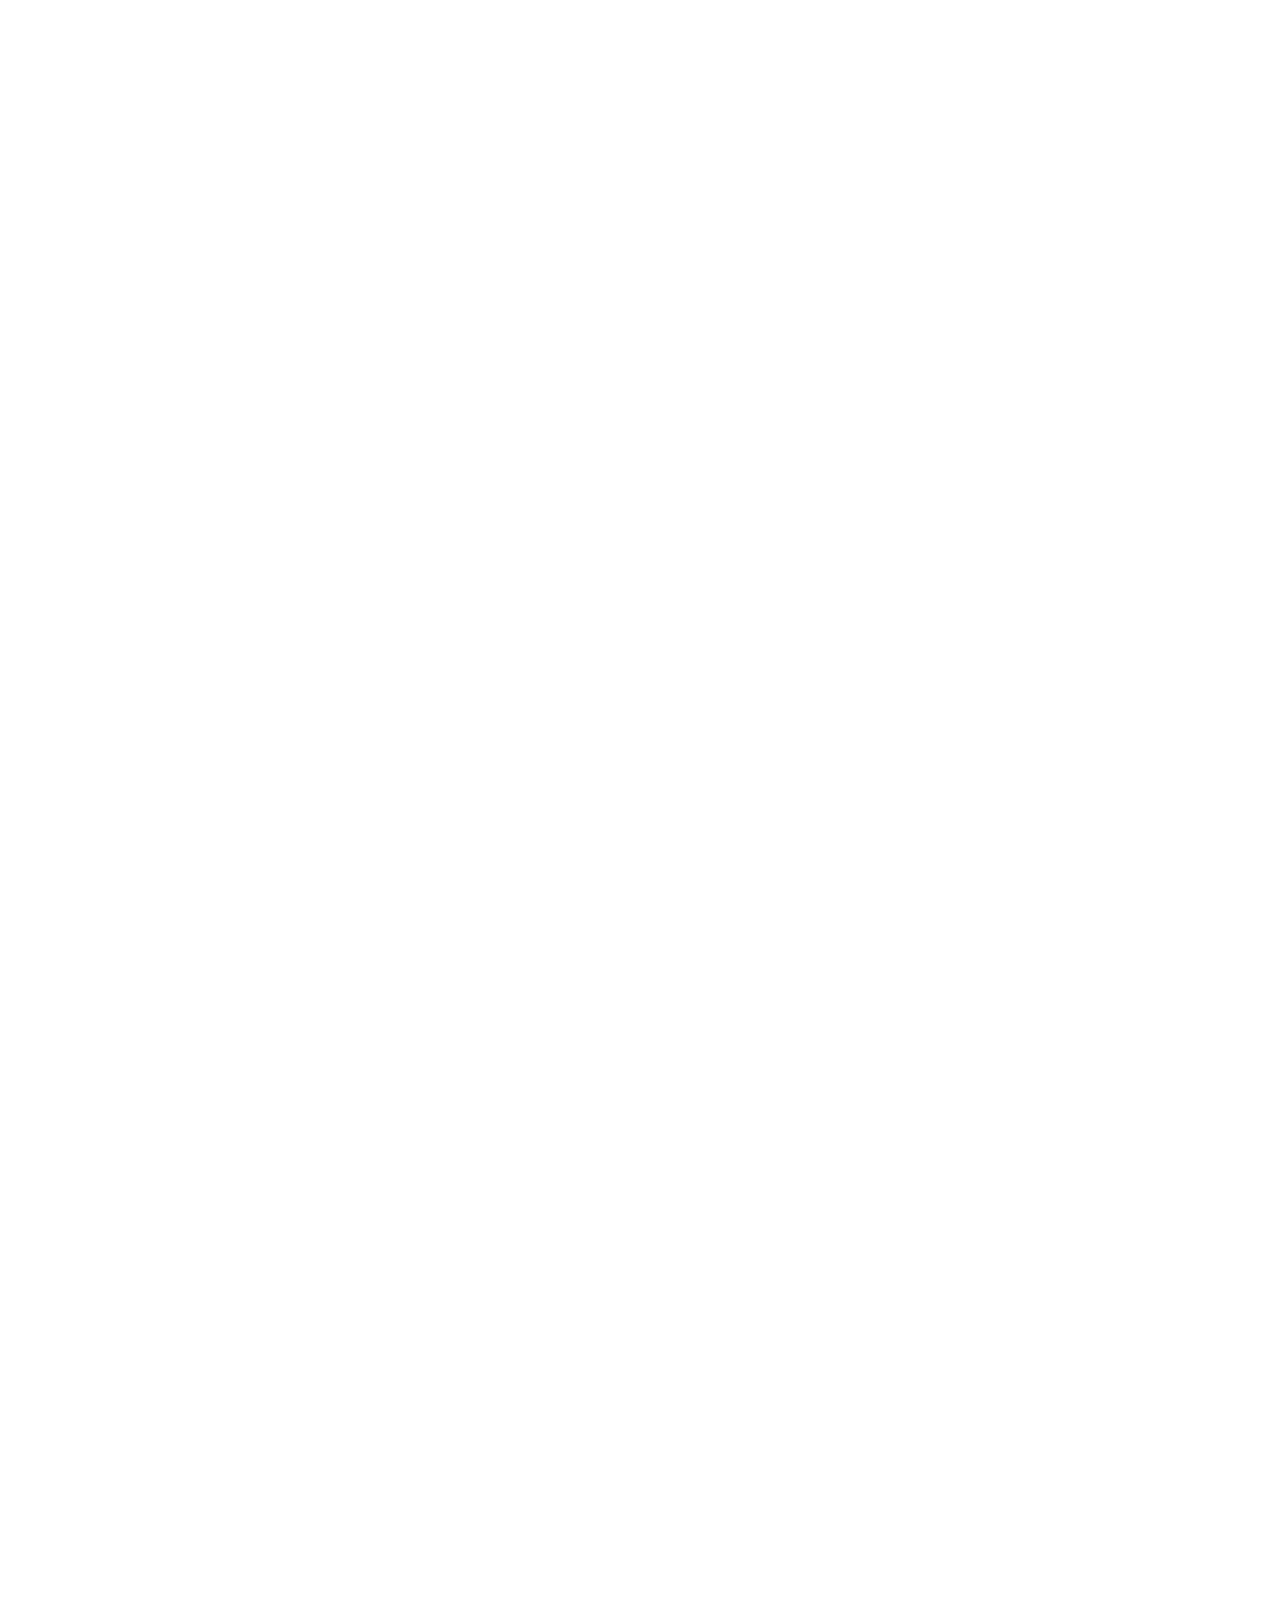
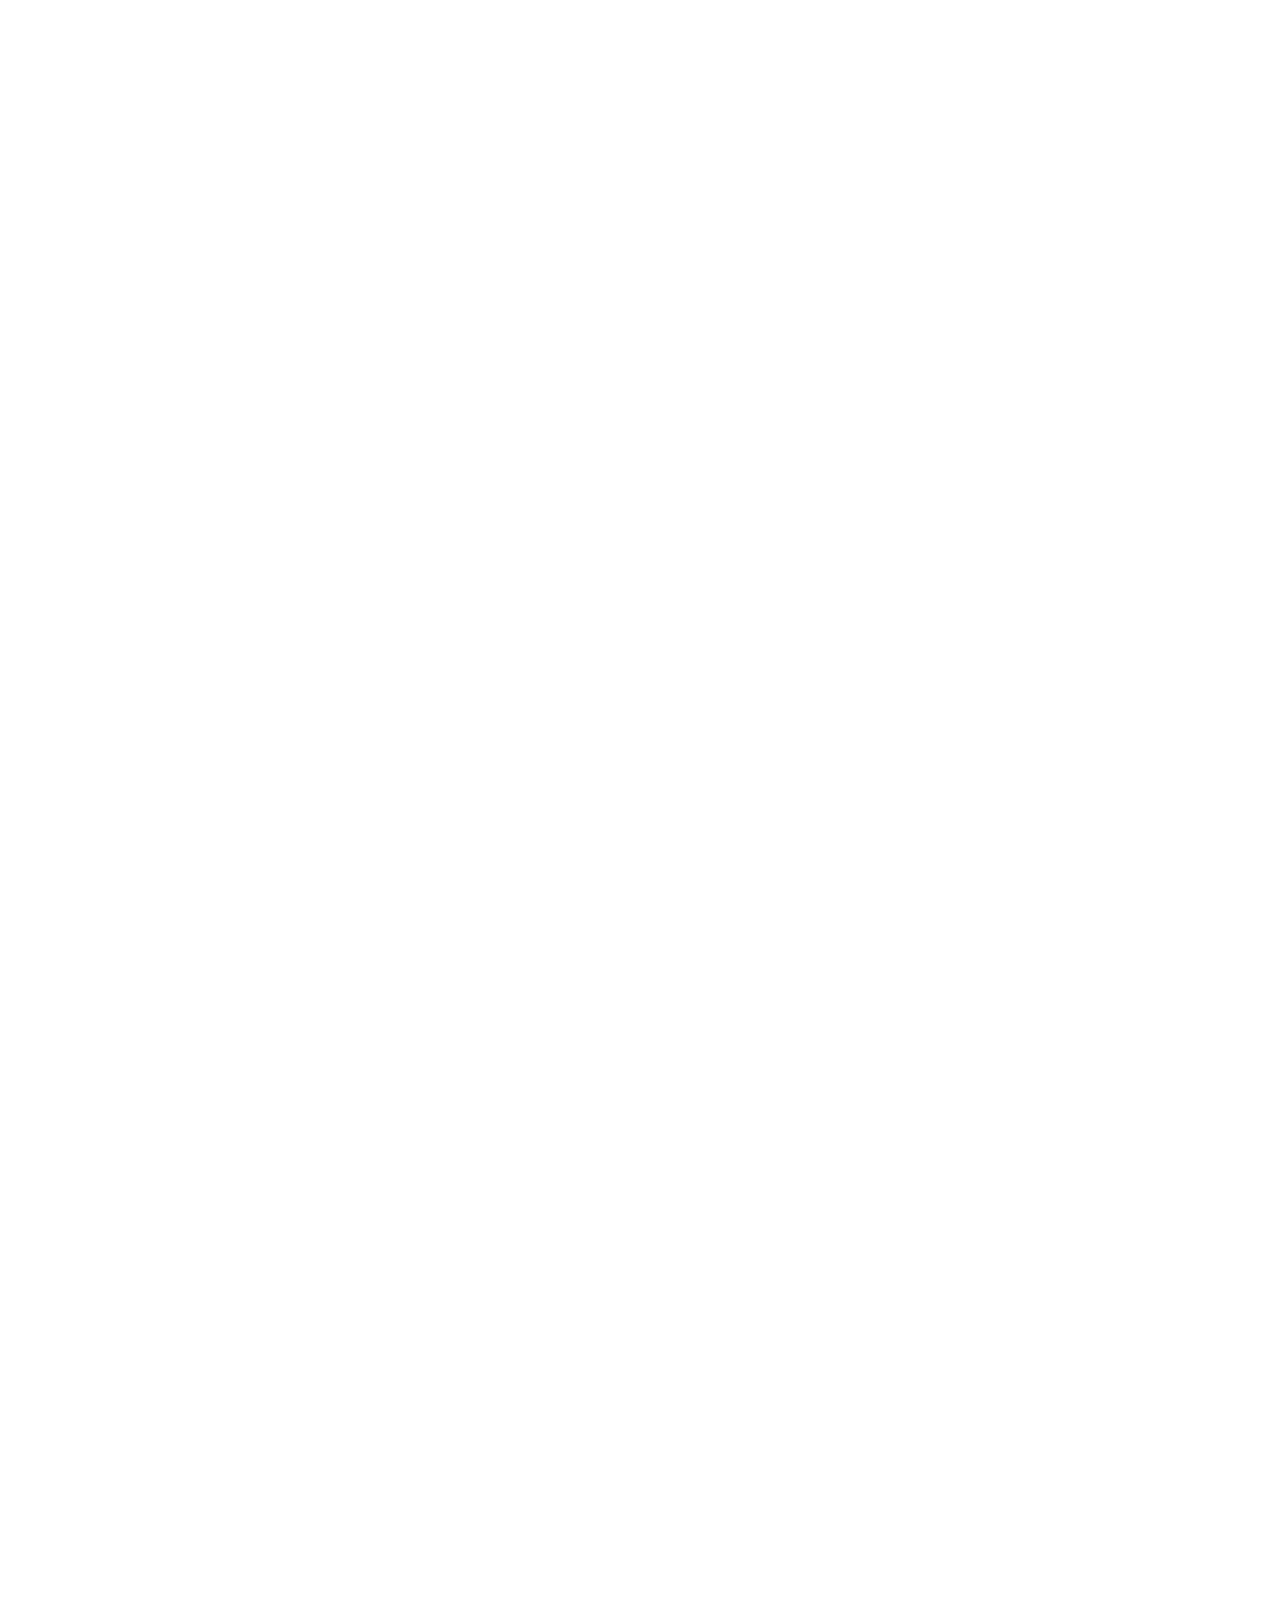
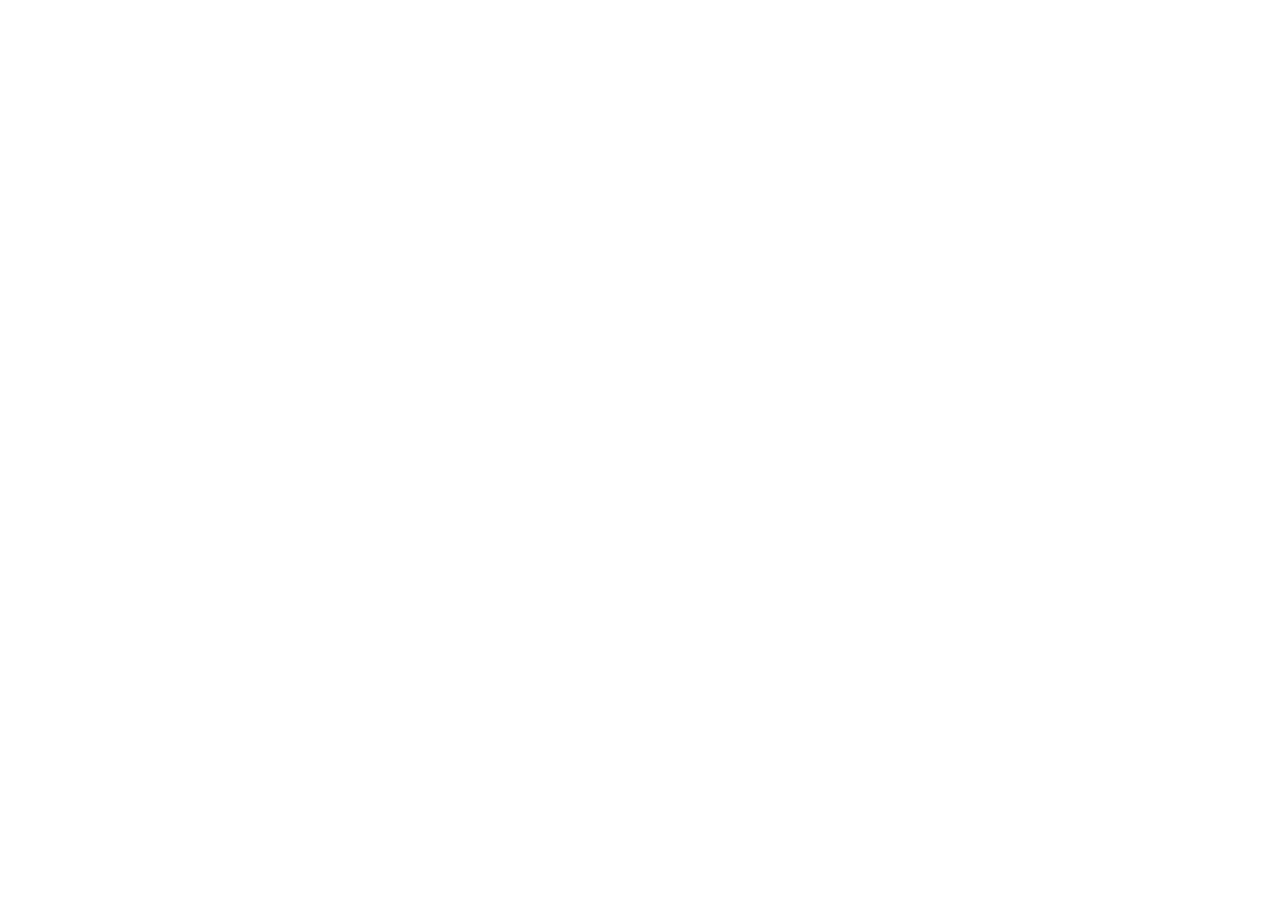
==== commit 3d8f8479: "update-website" ====
--- a/index.html
+++ b/index.html
@@ -30,6 +30,65 @@
 
     <!-- Template Stylesheet -->
     <link href="css/style.css" rel="stylesheet">
+
+    <!-- <style>
+        /* Mobile Footer Banner Styles */
+        .mobile-footer-banner {
+            display: none;
+            position: fixed;
+            bottom: 2vh;
+            left: 50%;
+            transform: translateX(-50%);
+            width: 90vw;
+            max-width: 400px;
+            background: linear-gradient(135deg, #007bff, #00c6ff);
+            color: white;
+            text-align: center;
+            padding: 15px 5vw;
+            border-radius: 30px;
+            box-shadow: 0 4px 8px rgba(0, 0, 0, 0.2);
+            z-index: 1000;
+            animation: slideIn 0.5s ease-out;
+            font-family: 'Nunito', sans-serif;
+        }
+        .mobile-footer-banner img {
+            width: 8vw;
+            height: 8vw;
+            max-width: 40px;
+            max-height: 40px;
+            border-radius: 50%;
+            margin-right: 3vw;
+        }
+        .mobile-footer-banner i {
+            margin-right: 3vw;
+        }
+        .mobile-footer-banner a {
+            display: flex;
+            align-items: center;
+            justify-content: center;
+            color: white;
+            text-decoration: none;
+            transition: transform 0.3s ease;
+            font-size: 4vw; /* Responsive font size */
+        }
+        .mobile-footer-banner a:hover {
+            transform: scale(1.05);
+        }
+        .mobile-footer-banner p {
+            margin: 0;
+            font-size: 3vw; /* Responsive font size for paragraph */
+        }
+        @media (max-width: 768px) {
+            .mobile-footer-banner {
+                display: flex;
+                align-items: center;
+            }
+        }
+        @keyframes slideIn {
+            from { bottom: -100px; }
+            to { bottom: 2vh; }
+        }
+    </style> -->
 </head>
 
 <body>
@@ -83,7 +142,7 @@
                     <a href="travel.html" class="nav-item nav-link">Travel</a>
                     <!-- <a href="service.html" class="nav-item nav-link">Services</a> -->
                     <a href="package.html" class="nav-item nav-link">Packages</a>
-                    <a href="destination.html" class="nav-item nav-link">Destination</a>
+                    <!-- <a href="destination.html" class="nav-item nav-link">Destination</a> -->
 
 
                     <!-- <div class="nav-item dropdown">
@@ -741,6 +800,14 @@
 
     <!-- Template Javascript -->
     <script src="js/main.js"></script>
+
+    <a href="tel:+0123456789" class="mobile-footer-banner">
+        <img src="img/girl-logo.png" alt="Girl Logo">
+        <div style="flex-grow: 1; text-align: left;">
+            <i class="fa fa-phone-alt"></i> Call Us: +012 345 6789
+            <p style="margin: 0; font-size: 0.9em;">Available 24/7 for your travel needs!</p>
+        </div>
+    </a>
 </body>
 
 </html>--- a/css/style.css
+++ b/css/style.css
@@ -441,4 +441,60 @@
     margin-right: 0;
     padding-right: 0;
     border-right: none;
+}
+
+.mobile-footer-banner {
+    display: none;
+    position: fixed;
+    bottom: 2vh;
+    left: 50%;
+    transform: translateX(-50%);
+    width: 90vw;
+    max-width: 400px;
+    background: linear-gradient(135deg, #007bff, #00c6ff);
+    color: white;
+    text-align: center;
+    padding: 15px 5vw;
+    border-radius: 30px;
+    box-shadow: 0 4px 8px rgba(0, 0, 0, 0.2);
+    z-index: 1000;
+    animation: slideIn 0.5s ease-out;
+    font-family: 'Nunito', sans-serif;
+}
+.mobile-footer-banner img {
+    width: 8vw;
+    height: 8vw;
+    max-width: 40px;
+    max-height: 40px;
+    border-radius: 50%;
+    margin-right: 3vw;
+}
+.mobile-footer-banner i {
+    margin-right: 3vw;
+}
+.mobile-footer-banner a {
+    display: flex;
+    align-items: center;
+    justify-content: center;
+    color: white;
+    text-decoration: none;
+    transition: transform 0.3s ease;
+    font-size: 4vw; /* Responsive font size */
+}
+.mobile-footer-banner a:hover {
+    transform: scale(1.05);
+}
+.mobile-footer-banner p {
+    margin: 0;
+    font-size: 3vw; /* Responsive font size for paragraph */
+}
+@media (max-width: 768px) {
+    .mobile-footer-banner {
+        display: flex;
+        align-items: center;
+    }
+}
+@keyframes slideIn {
+    from { bottom: -100px; }
+    to { bottom: 2vh; }
 }